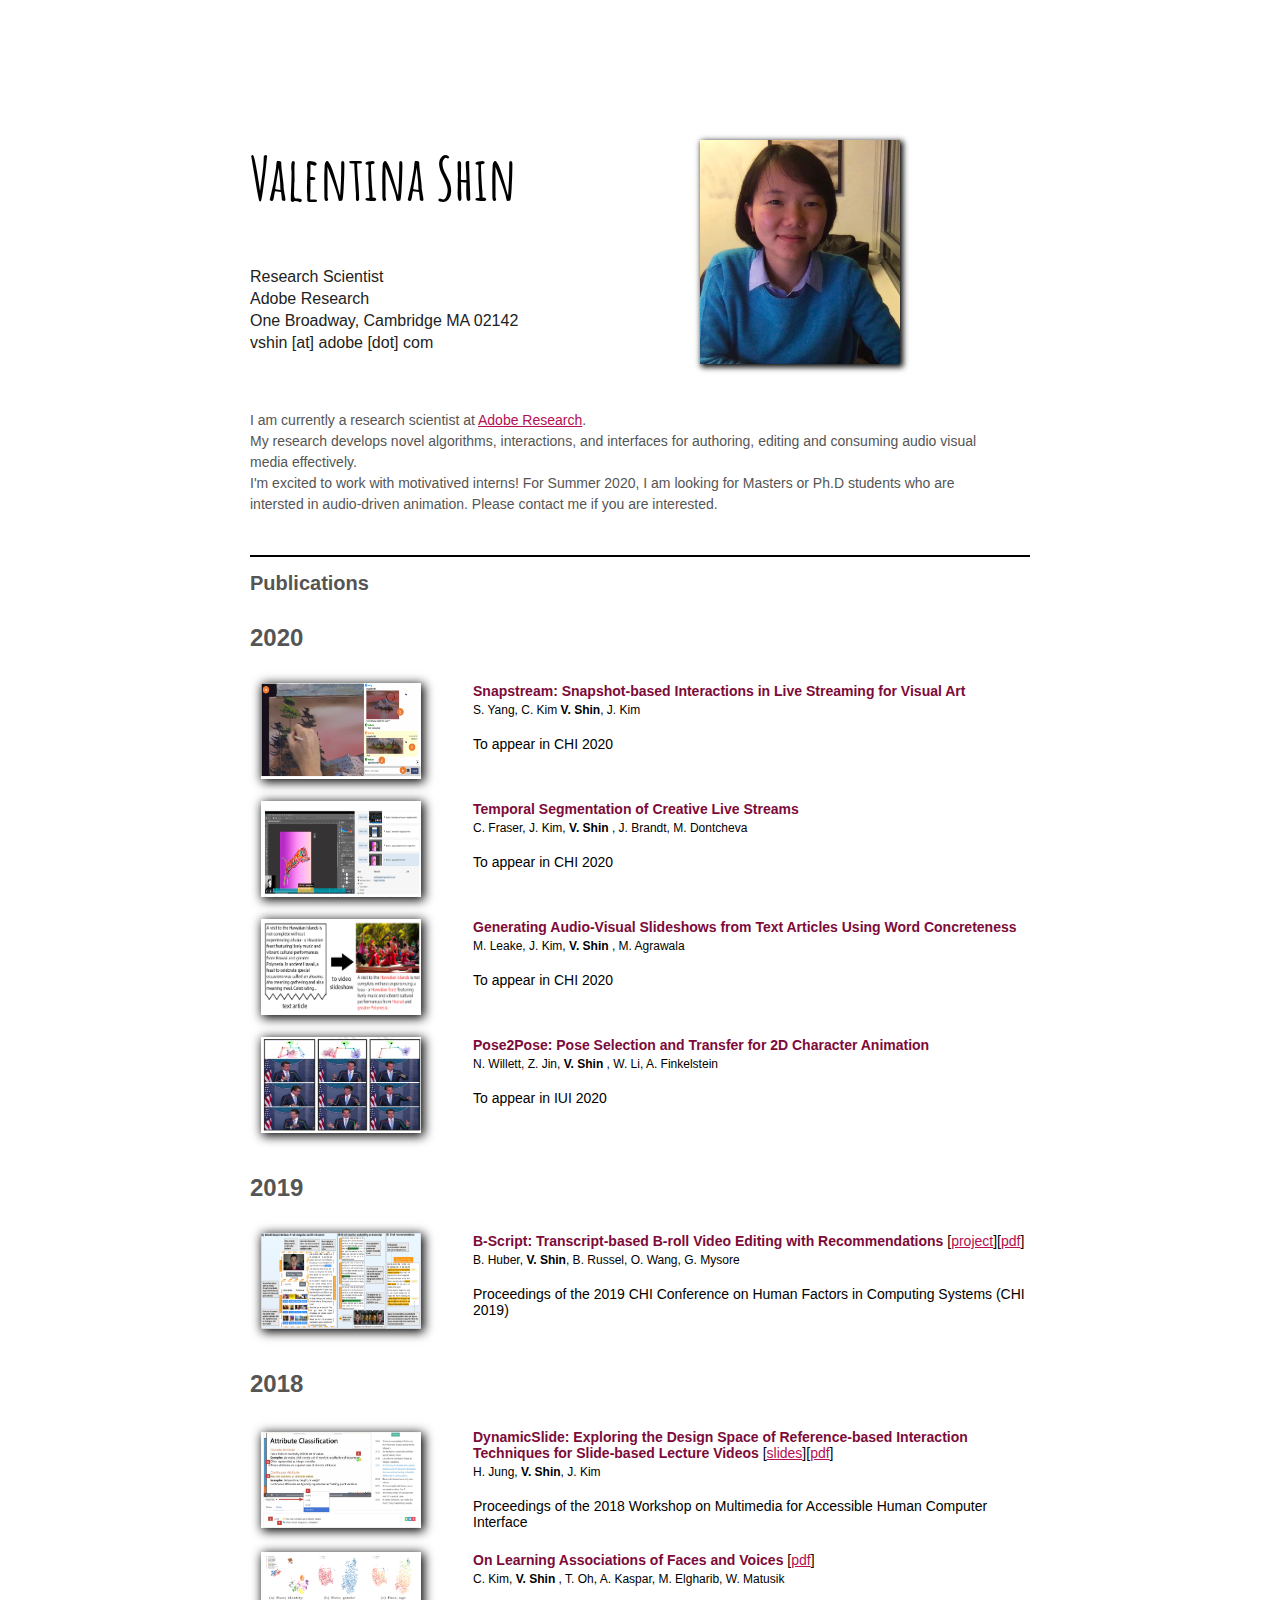
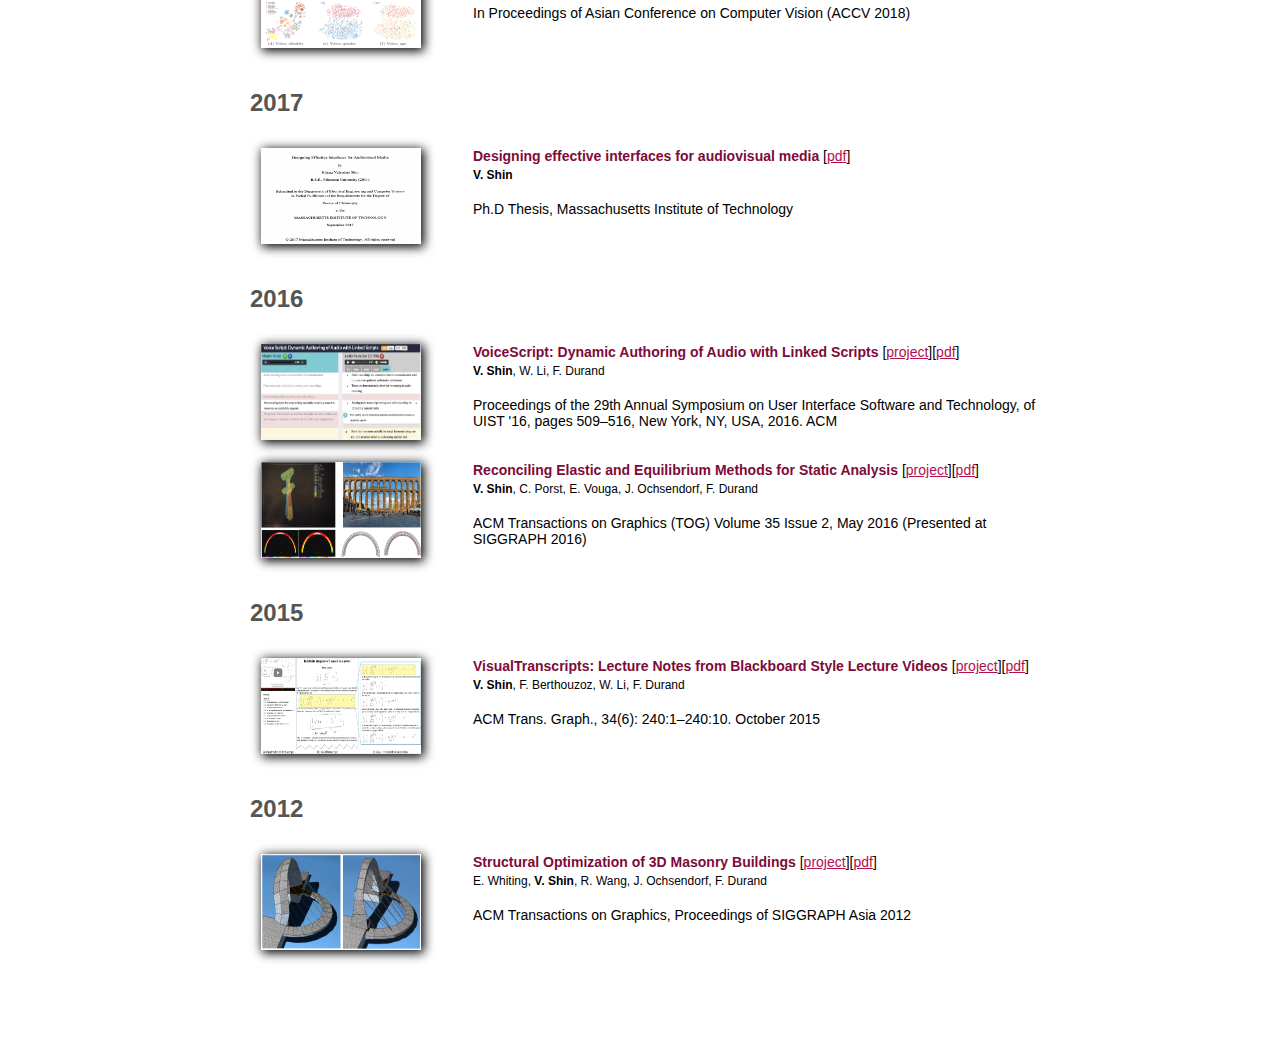
==== index.html @ 343be116 "add older publication: g" ====
<html>
   <head>
      <link type="text/css" rel="stylesheet" href="website/mycss.css">
      <meta charset="utf-8" name="keywords" content="Human Computer Interaction, Computer Graphics, Interface for Audio visual Media">
      <title>Valentina Shin</title>
      <link rel="stylesheet" href="webstyle.css" />
      <!-- Google Web Fonts -->
      <link href="https://fonts.googleapis.com/css?family=Amatic+SC|Patua+One&display=swap" rel="stylesheet">
   </head>
   <body>
      <div id="wrap">
      <div id="header">
         <div id="header_content">
            <div class="name"> Valentina Shin</div>
            <p class="affiliate"> 
               Research Scientist 
               <br>
               Adobe Research
               <br>
               One Broadway, Cambridge MA 02142
               <br>
               vshin [at] adobe [dot] com
            </p>
         </div>
         <!--end of header_content-->
         <div id="header_picture">
            <img src="picture.jpeg">
         </div>
         <!--end of header_picture-->
         <div id="intro">
            <p>
               <br>
               I am currently a research scientist at 
               <a href="https://research.adobe.com/">Adobe Research</a>. 
               <br>
               My research develops novel algorithms, interactions, and interfaces for authoring, editing and consuming audio visual media effectively.  
               <br>
               I'm excited to work with motivatived interns! For Summer 2020, I am looking for Masters or Ph.D students who are intersted in audio-driven animation. Please contact me if you are interested. 
            </p>
         </div>
         <!--end of intro-->
      </div>
      <!--end of header-->
      <div class="line"></div>
      <div id="publications">
      <p class="subsection">Publications</p>
      <h3> 2020</h3>
      
      <table width="800" border="0" cellspacing="10" align="center">
         <td width=200>
            <img class=icon src="images/yang2020.png" width="200" height="120" align=left>
         </td>
         <td align=left valign=top>
            <div class=pub_title>
            Snapstream: Snapshot-based Interactions in Live Streaming for Visual Art
            </div>
            <p class=authors>S. Yang, C. Kim 
               <b>V. Shin</b>, J. Kim
            </p>
            <div class=conf>
               To appear in CHI 2020
            <div>
         </td>
      </table>

      <table width="800" border="0" cellspacing="10" align="center">
         <td width=200>
            <img class=icon src="images/fraser2020.png" width="200" height="120" align=left>
         </td>
         <td align=left valign=top>
            <div class=pub_title>
            Temporal Segmentation of Creative Live Streams
            </div>
            <p class=authors>C. Fraser, J. Kim, <b> V. Shin </b>, J. Brandt, M. Dontcheva
            </p>
            <div class=conf>
               To appear in CHI 2020
            <div>
         </td>
      </table>

      <table width="800" border="0" cellspacing="10" align="center">
         <td width=200>
            <img class=icon src="images/leake2020.png" width="200" height="120" align=left>
         </td>
         <td align=left valign=top>
            <div class=pub_title>
            Generating Audio-Visual Slideshows from Text Articles Using Word Concreteness
            </div>
            <p class=authors>M. Leake, J. Kim, <b> V. Shin </b>, M. Agrawala
            </p>
            <div class=conf>
               To appear in CHI 2020
            <div>
         </td>
      </table>

      <table width="800" border="0" cellspacing="10" align="center">
         <td width=200>
            <img class=icon src="images/willett2020.png" width="200" height="120" align=left>
         </td>
         <td align=left valign=top>
            <div class=pub_title>
            Pose2Pose: Pose Selection and Transfer for 2D Character Animation
            </div>
            <p class=authors>N. Willett, Z. Jin, <b> V. Shin </b>, W. Li, A. Finkelstein
            </p>
            <div class=conf>
               To appear in IUI 2020
            <div>
         </td>
      </table>
      <h3> 2019</h3>
      
      <table width="800" border="0" cellspacing="10" align="center">
         <td width=200>
            <img class=icon src="images/b_script.jpg" width="200" height="120" align=left>
         </td>
         <td align=left valign=top>
            <div class=pub_title>
            B-Script: Transcript-based B-roll Video Editing with Recommendations
            </div>
            <div class=links>[<a href="https://berndhuber.github.io/bscript/">project</a>][<a href="https://dl.acm.org/citation.cfm?id=3300311">pdf</a>]
            </div>
            <p class=authors>B. Huber, 
               <b>V. Shin</b>, B. Russel, O. Wang, G. Mysore 
            </p>
            <div class=conf>
               Proceedings of the 2019 CHI Conference on Human Factors in Computing Systems (CHI 2019)
               <div>
         </td>
      </table>

      <h3> 2018</h3>

      <table width="800" border="0" cellspacing="10" align="center">
         <td width=200>
            <img class=icon src="images/dynamicslide.jpg" width="200" height="120" align=left>
         </td>
         <td align=left valign=top>
            <div class=pub_title>
            DynamicSlide: Exploring the Design Space of Reference-based Interaction Techniques for Slide-based Lecture Videos
            </div>
            <div class=links>[<a href="https://www.dropbox.com/s/vy6ro2lbse2qjrf/mm2018-mahciworkshop-dynamicslide-slides.pdf?dl=0">slides</a>][<a href="https://www.dropbox.com/s/39ut8xz2no974g3/mm2018-mahciworkshop-dynamicslide.pdf?dl=0">pdf</a>]
            </div>
            <p class=authors>H. Jung, 
               <b>V. Shin</b>, J. Kim 
            </p>
            <div class=conf>
               Proceedings of the 2018 Workshop on Multimedia for Accessible Human Computer Interface
            <div>
         </td>
      </table>

      <table width="800" border="0" cellspacing="10" align="center">
         <td width=200>
            <img class=icon src="images/face2voice.png" width="200" height="120" align=left>
         </td>
         <td align=left valign=top>
            <div class=pub_title>
            On Learning Associations of Faces and Voices
            </div>
            <div class=links>[<a href="https://people.csail.mit.edu/changil/assets/face-voice-accv-2018.pdf">pdf</a>]
            </div>
            <p class=authors>C. Kim, <b> V. Shin </b>, T. Oh, A. Kaspar, M. Elgharib, W. Matusik 
            </p>
            <div class=conf>
               In Proceedings of Asian Conference on Computer Vision (ACCV 2018)
            <div>
         </td>
      </table>
      </div>

      <h3> 2017</h3>

      <table width="800" border="0" cellspacing="10" align="center">
         <td width=200>
            <img class=icon src="images/phdthesis.png" width="200" height="120" align=left>
         </td>
         <td align=left valign=top>
            <div class=pub_title>
            Designing effective interfaces for audiovisual media            
            </div>
            <div class=links>[<a href="https://people.csail.mit.edu/changil/assets/face-voice-accv-2018.pdf">pdf</a>]
            </div>
            <p class=authors><b>V. Shin</b>
            </p>
            <div class=conf>
               Ph.D Thesis, Massachusetts Institute of Technology
            <div>
         </td>
      </table>

      <h3> 2016</h3>

      <table width="800" border="0" cellspacing="10" align="center">
         <td width=200>
            <img class=icon src="images/voice_script.png" width="200" height="120" align=left>
         </td>
         <td align=left valign=top>
            <div class=pub_title>
                  VoiceScript: Dynamic Authoring of Audio with Linked Scripts
            </div>
            <div class=links>[<a href="http://people.csail.mit.edu/hishin/projects/voice_script/abstract.html">project</a>][<a href="http://people.csail.mit.edu/hishin/projects/voice_script/paper.pdf">pdf</a>]
            </div>
            <p class=authors><b>V. Shin</b>, W. Li, F. Durand
            </p>
            <div class=conf>
               Proceedings of the 29th Annual Symposium on User Interface Software and Technology, of UIST '16, pages 509–516, New York, NY, USA, 2016. ACM
            <div>
         </td>
      </table>

      <table width="800" border="0" cellspacing="10" align="center">
         <td width=200>
            <img class=icon src="images/fem_equi.png" width="200" height="120" align=left>
         </td>
         <td align=left valign=top>
            <div class=pub_title>
                  Reconciling Elastic and Equilibrium Methods for Static Analysis
            </div>
            <div class=links>[<a href="http://people.csail.mit.edu/hishin/projects/fem_vs_equilibrium/abstract.html">project</a>][<a href="http://people.csail.mit.edu/hishin/projects/fem_vs_equilibrium/paper.pdf">pdf</a>]
            </div>
            <p class=authors><b>V. Shin</b>, C. Porst, E. Vouga, J. Ochsendorf, F. Durand
            </p>
            <div class=conf>
               ACM Transactions on Graphics (TOG) Volume 35 Issue 2, May 2016 (Presented at SIGGRAPH 2016)
         </td>
      </table>

      <h3> 2015</h3>

      <table width="800" border="0" cellspacing="10" align="center">
         <td width=200>
            <img class=icon src="images/vis_transcript.png" width="200" height="120" align=left>
         </td>
         <td align=left valign=top>
            <div class=pub_title>
                  VisualTranscripts: Lecture Notes from Blackboard Style Lecture Videos
            </div>
            <div class=links>[<a href="http://people.csail.mit.edu/hishin/projects/visual_transcripts/abstract.html">project</a>][<a href="http://people.csail.mit.edu/hishin/projects/visual_transcripts/paper.pdf">pdf</a>]
            </div>
            <p class=authors><b>V. Shin</b>, F. Berthouzoz, W. Li, F. Durand
            </p>
            <div class=conf>
               ACM Trans. Graph., 34(6): 240:1–240:10. October 2015
            <div>
         </td>
      </table>

      <h3> 2012</h3>

      <table width="800" border="0" cellspacing="10" align="center">
         <td width=200>
            <img class=icon src="images/struct_opt.png" width="200" height="120" align=left>
         </td>
         <td align=left valign=top>
            <div class=pub_title>
               Structural Optimization of 3D Masonry Buildings
            </div>
            <div class=links>[<a href="https://www.cs.dartmouth.edu/~emily/projects/siggasia12.html">project</a>][<a href="https://www.cs.dartmouth.edu/~emily/resources/pubs/WhitingShinWangOchsendorfDurand-12.pdf">pdf</a>]
            </div>
            <p class=authors>E. Whiting, <b>V. Shin</b>, R. Wang, J. Ochsendorf, F. Durand
            </p>
            <div class=conf>
               ACM Transactions on Graphics, Proceedings of SIGGRAPH Asia 2012
            <div>
         </td>
      </table>

      </div>
      <!-- end of publications-->
      </div>
      <!--end of wrap-->
   </body>
</html>
---- webstyle.css ----
body{
    font-family: 'Patua One', arial, sans-serif;
     font-size: smaller;
     background-color: #FFFFFF;


}
 .bar {
    background-color: Silver;
}
 .headline {
    font-family:'Patua One', Arial, Helvetica, sans-serif;
     font-size:larger;
     font-weight:bold 
}
 .smalltitle {
    font-family:Arial, Helvetica, sans-serif;
    font-size:medium;
     font-weight: bold
}
 .normalss {
    font-family:'Patua One', Arial, Helvetica, sans-serif;
     margin-top: 0;
     margin-bottom: 3px;
     font-size:smaller;
     line-height:1.0
}
 .normals {
    font-family:'Patua One', Arial, Helvetica, sans-serif;
     margin-top: 0;
     margin-bottom: 0;
     font-size:small;
}
 .publication {
     font-family:'Patua One', Arial, Helvetica, sans-serif;
     font-size:x-small;
     margin-top: 0;
     margin-bottom: 0
}
 .author {
     font-family:'Patua One', Arial, Helvetica, sans-serif;
     font-size:x-small;
     margin-top: 0;
     margin-bottom: 0;
}
 .award {
     font-family:'Patua One', Arial, Helvetica, sans-serif;
     font-size:x-small;
     color: #FF0000;
     margin-top: 0;
     margin-bottom: 0;
}
 .lablink {
    font-family:'Patua One', Arial, Helvetica, sans-serif;
     margin-top: 0;
     margin-bottom: 0
}
 #wrap{
     width: 780px;
     margin: 70px auto;
     font-family: 'Tenor Sans', 'Lucida Sans Unicode', 'Lucida Grande', Tahoma, sans-serif;
     color: #555;
     border: 0px #ddd solid;
     padding: 70px 70px 20px 70px;
     /*background-color: #fff;*/
     -moz-border-radius:15px;
     -webkit-border-radius:15px;
    /*-webkit-box-shadow: 0px 0 50px #aaa;
     -moz-box-shadow: 0px 0 30px #aaa;
     box-shadow: 0px 0 50px #aaa;
     background: #fff;
     background: -moz-linear-gradient(top, #EEEEEE 0%, #FFFFFF 2%);
     background: -webkit-gradient(linear, left top, left bottom, color-stop(0%,#EEEEEE), color-stop(2%,#FFFFFF));
     */
}
 body {
     font-family: times, serif;
     background-color: #fff;
}
 h1 {
     font-size: 40px;
     margin: 0 0 30px 0;
     letter-spacing: -1px;
}
 h2 {
     font-size: 34px;
     margin: 0 0 20px 0;
}
 h3 {
     font-size: 24px;
     margin: 30px 0 20px 0;
}
 h4 {
     font-size: 20px;
     margin: 30px 0 15px 0;
}
 h5 {
     font-size: 18px;
     margin: 30px 0 5px 0;
}
 p {
     font-size: 18px;
     line-height: 22px;
     margin: 0 0 15px 0;
}
 a {
     text-decoration: underline;
     color: #B50E51;
}
 a:hover {
     color: #e86e14;
}
 .line {
     clear: both;
     border-bottom: 2px #000000 solid;
     margin:0 0 15px 0;
}
/*---header--*/
 #header {
     float: left;
     width: 750px;
     margin: 0 0 25 0;
}
 #header #header_content {
     float: left;
     width: 450px;
}
 #header #intro {
     float: left;
     width: 730px;
     font-size: 14;
     line-height:150%
}
 #header #intro p {
     float: left;
     width: 730px;
     font-size: 14;
     line-height:150%
}
 .name {
     font-size: 60px;
     font-weight:bold;
     font-family: 'Amatic SC', cursive;
     float:top;
     color: #000000;
     padding-bottom:50px;
}
 .subtitle{
     font-size:20px;
     font-family: 'Lucida Sans Unicode', 'Lucida Grande', Tahoma, sans-serif;
     color: #222222;
     padding-bottom:20px;
}
 .affiliate{
     font-size:16px;
     font-family: 'Tenor Sans', 'Lucida Sans Unicode', 'Lucida Grande', Tahoma, sans-serif;
     color: #222222;
     padding-bottom:20px;
}
 .email{
     font-size:20px;
     font-family: 'Quantico', 'Lucida Sans Unicode', 'Lucida Grande', Tahoma, sans-serif;
     color: #222222;
     padding-bottom:20px;
}
 #header #header_picture {
     float: left;
     background-color: #eee;
     -webkit-box-shadow: 0px 0 20px #aaa;
     -moz-box-shadow: 0px 0 10px #aaa;
     box-shadow: 2px 2px 6px 1px ThreeDShadow;
}
 #header #header_picture img {
     width: 200px;
}
 .subsection{
     font-size:20px;
     font-weight:bold;
}
 .pub{
     font-size:20px;
}
 .icon {
     width:160px;
     height:96px;
     background-color: #eee;
     -webkit-box-shadow: 0px 0 20px #aaa;
     -moz-box-shadow: 0px 0 10px #aaa;
     box-shadow: 2px 2px 10px 1px ThreeDShadow;
}
 .conf{
     font-size:14px;
}
 .pub img {
     width:200px;
     float:top;
     float:left;
}
 .pub_title {
     font-size:14px;
     font-weight:bold;
     display:inline;
     color: #7D0B39;
}
 .course_name{
     font-size:14px;
}
 .links{
     font-size:14px;
     display:inline;
}
 .authors{
     font-size:12px;
}
 .new{
     font-size:14px;
}
 .title{
     font-size:20px;
}
 .authors{
}
 .author{
     display:inline;
}
 .links{
}
/*---contents---*/
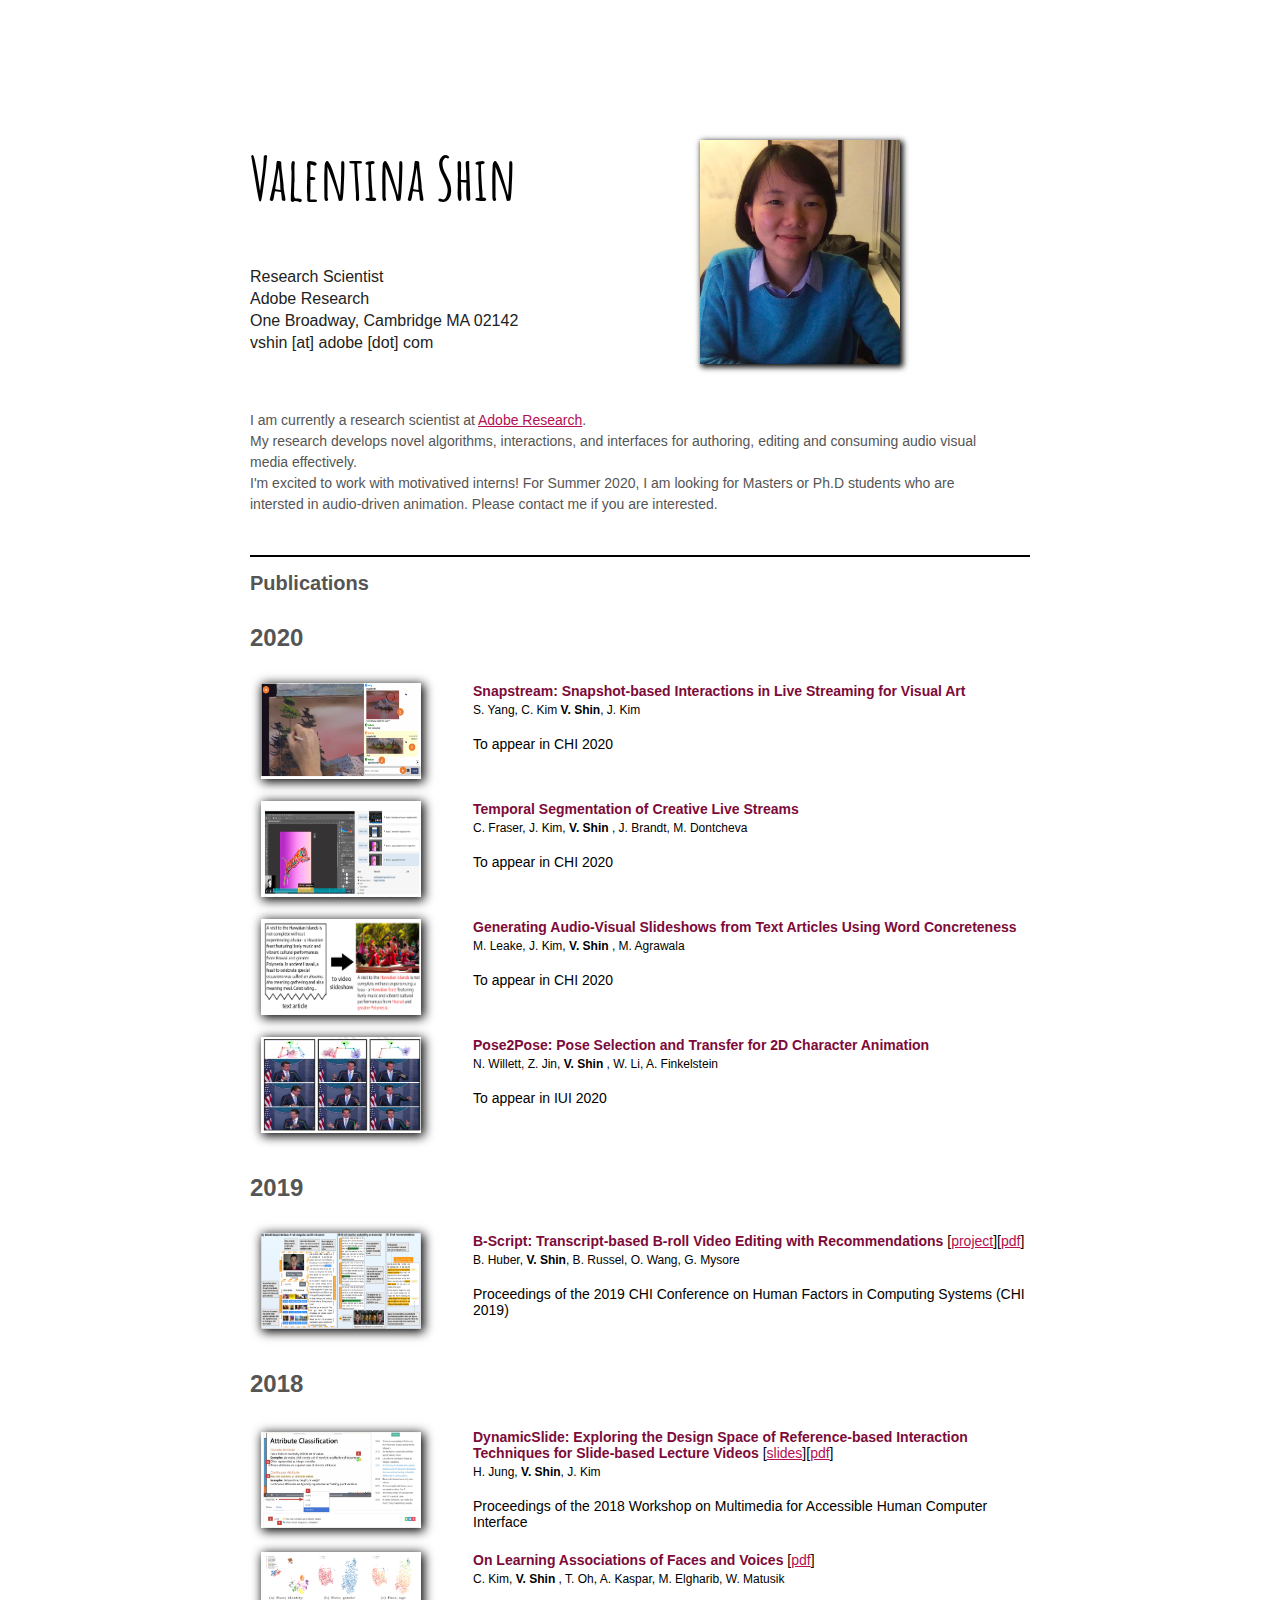
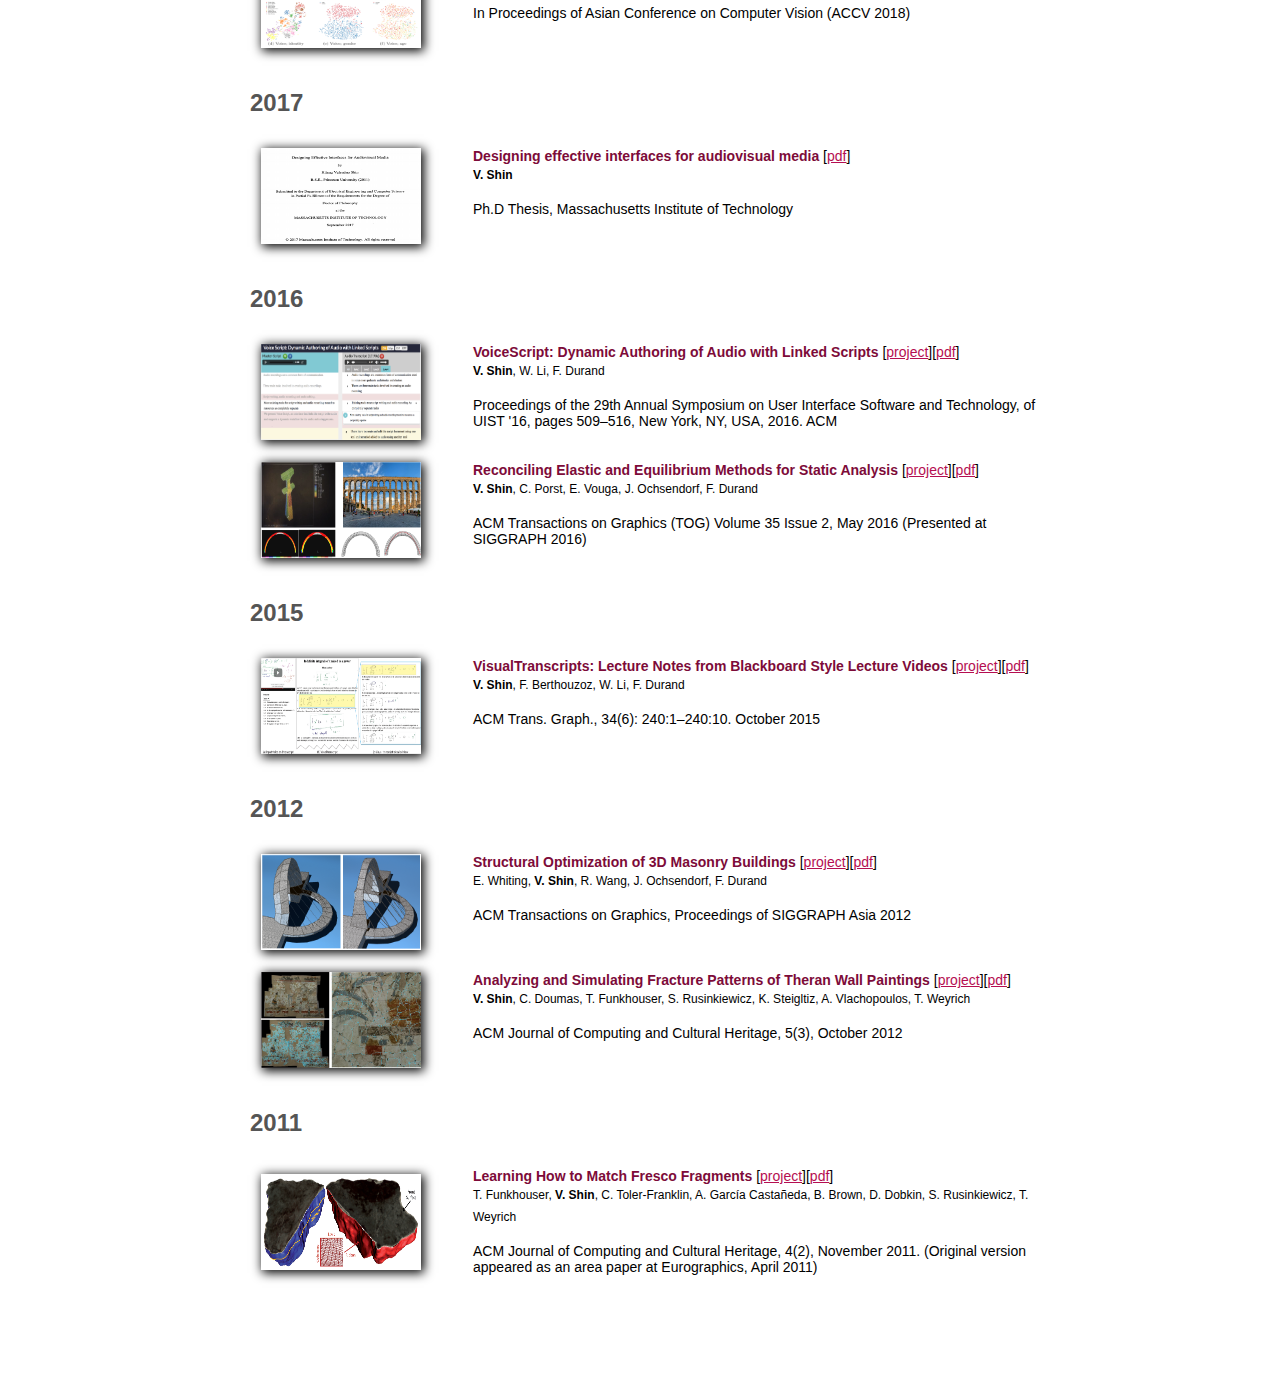
==== commit e951778b: "add older publication: g" ====
--- a/index.html
+++ b/index.html
@@ -267,8 +267,47 @@
             <div>
          </td>
       </table>
+      <table width="800" border="0" cellspacing="10" align="center">
+         <td width=200>
+            <img class=icon src="images/anal_frac.png" width="200" height="120" align=left>
+         </td>
+         <td align=left valign=top>
+            <div class=pub_title>
+                  Analyzing and Simulating Fracture Patterns of Theran Wall Paintings
+            </div>
+            <div class=links>[<a href="http://people.csail.mit.edu/hishin/projects/fresco_fracture/abstract.html">project</a>][<a href="http://people.csail.mit.edu/hishin/projects/fresco_fracture/paper.pdf">pdf</a>]
+            </div>
+            <p class=authors><b>V. Shin</b>, C. Doumas, T. Funkhouser, S. Rusinkiewicz, K. Steigltiz, A. Vlachopoulos, T. Weyrich
+            </p>
+            <div class=conf>
+               ACM Journal of Computing and Cultural Heritage, 5(3), October 2012           
+            <div>
+         </td>
+      </table>
+
+      <h3> 2011</h3>
+
+      <table width="800" border="0" cellspacing="10" align="center">
+         <td width=200>
+            <img class=icon src="images/learn_match.png" width="200" height="120" align=left>
+         </td>
+         <td align=left valign=top>
+            <div class=pub_title>
+               Learning How to Match Fresco Fragments
+            </div>
+            <div class=links>[<a href="https://gfx.cs.princeton.edu/gfx/pubs/Funkhouser_2011_LHT/index.php">project</a>][<a href="https://gfx.cs.princeton.edu/gfx/pubs/Funkhouser_2011_LHT/eg11.pdf">pdf</a>]
+            </div>
+            <p class=authors>T. Funkhouser, <b>V. Shin</b>, C. Toler-Franklin, A. García Castañeda, B. Brown, D. Dobkin, S. Rusinkiewicz, T. Weyrich
+            </p>
+            <div class=conf>
+               ACM Journal of Computing and Cultural Heritage, 4(2), November 2011.
+(Original version appeared as an area paper at Eurographics, April 2011)
+            <div>
+         </td>
+      </table>
 
       </div>
+
       <!-- end of publications-->
       </div>
       <!--end of wrap-->
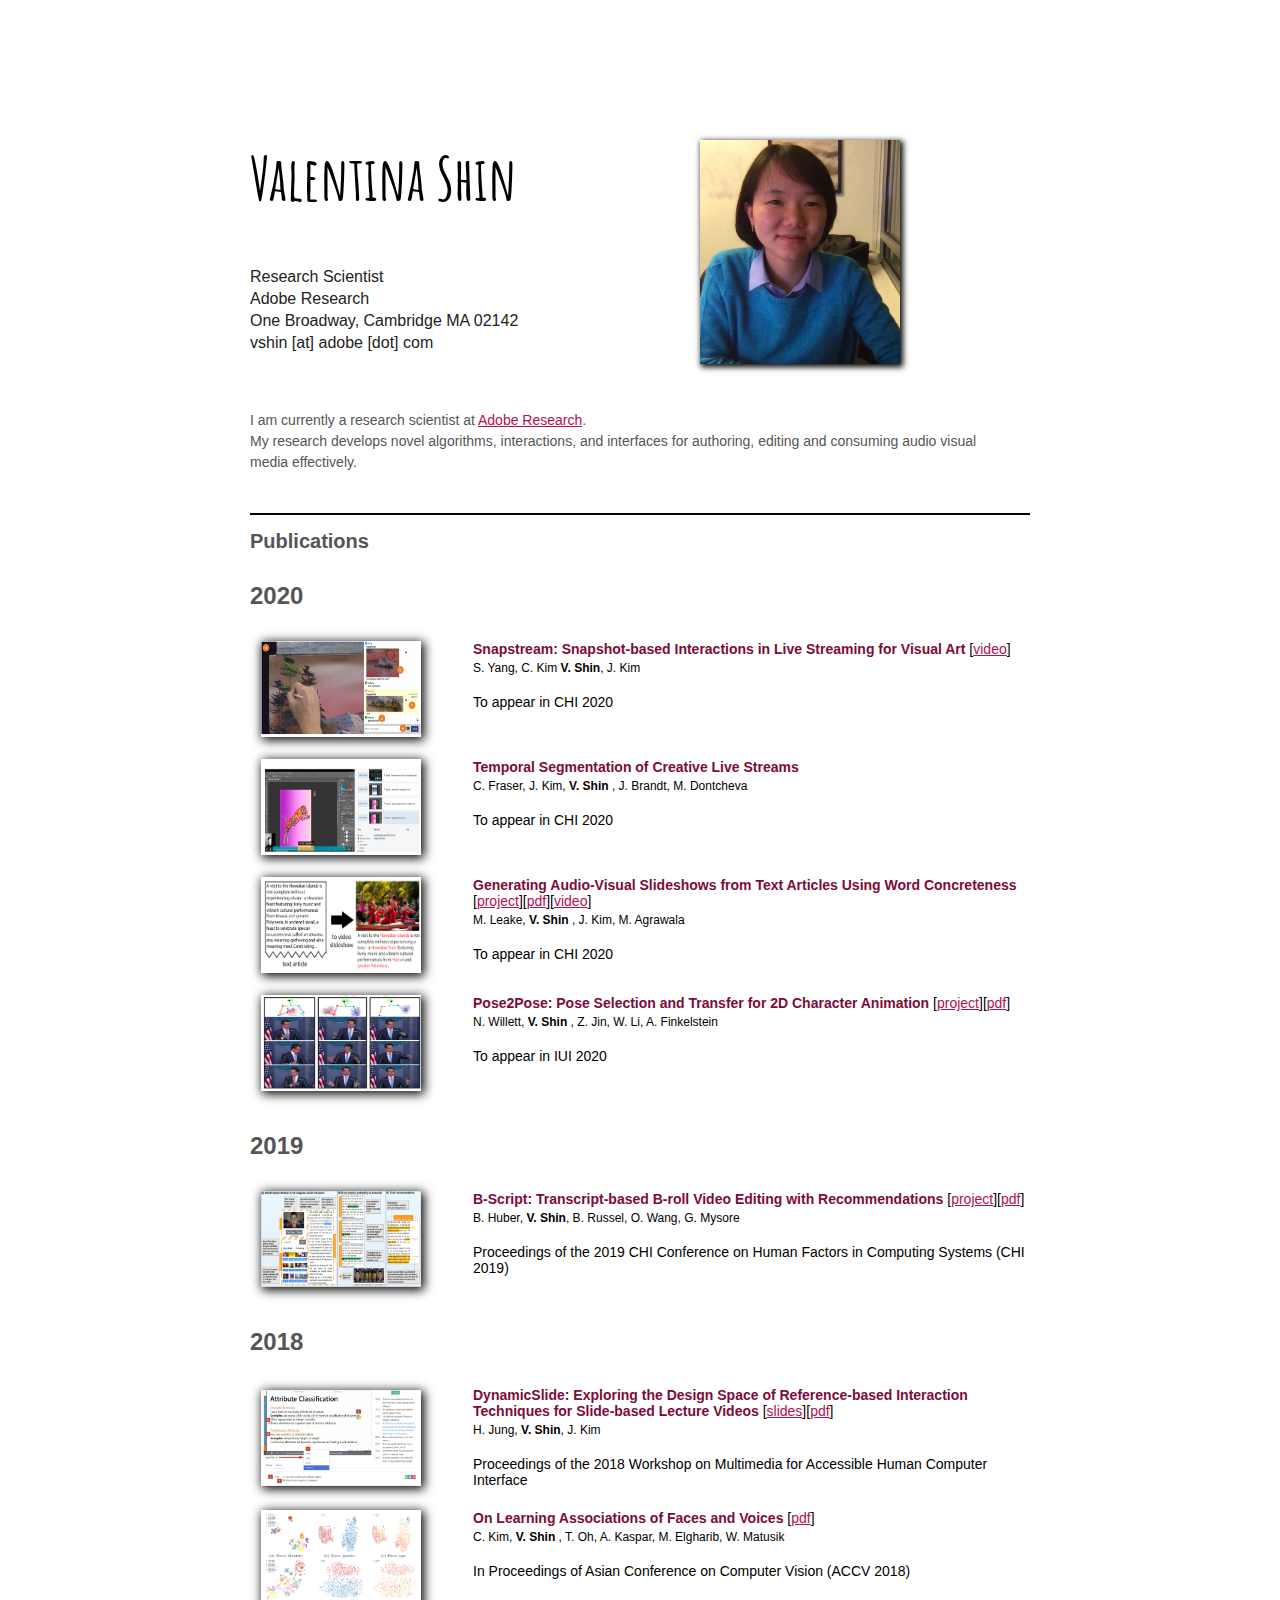
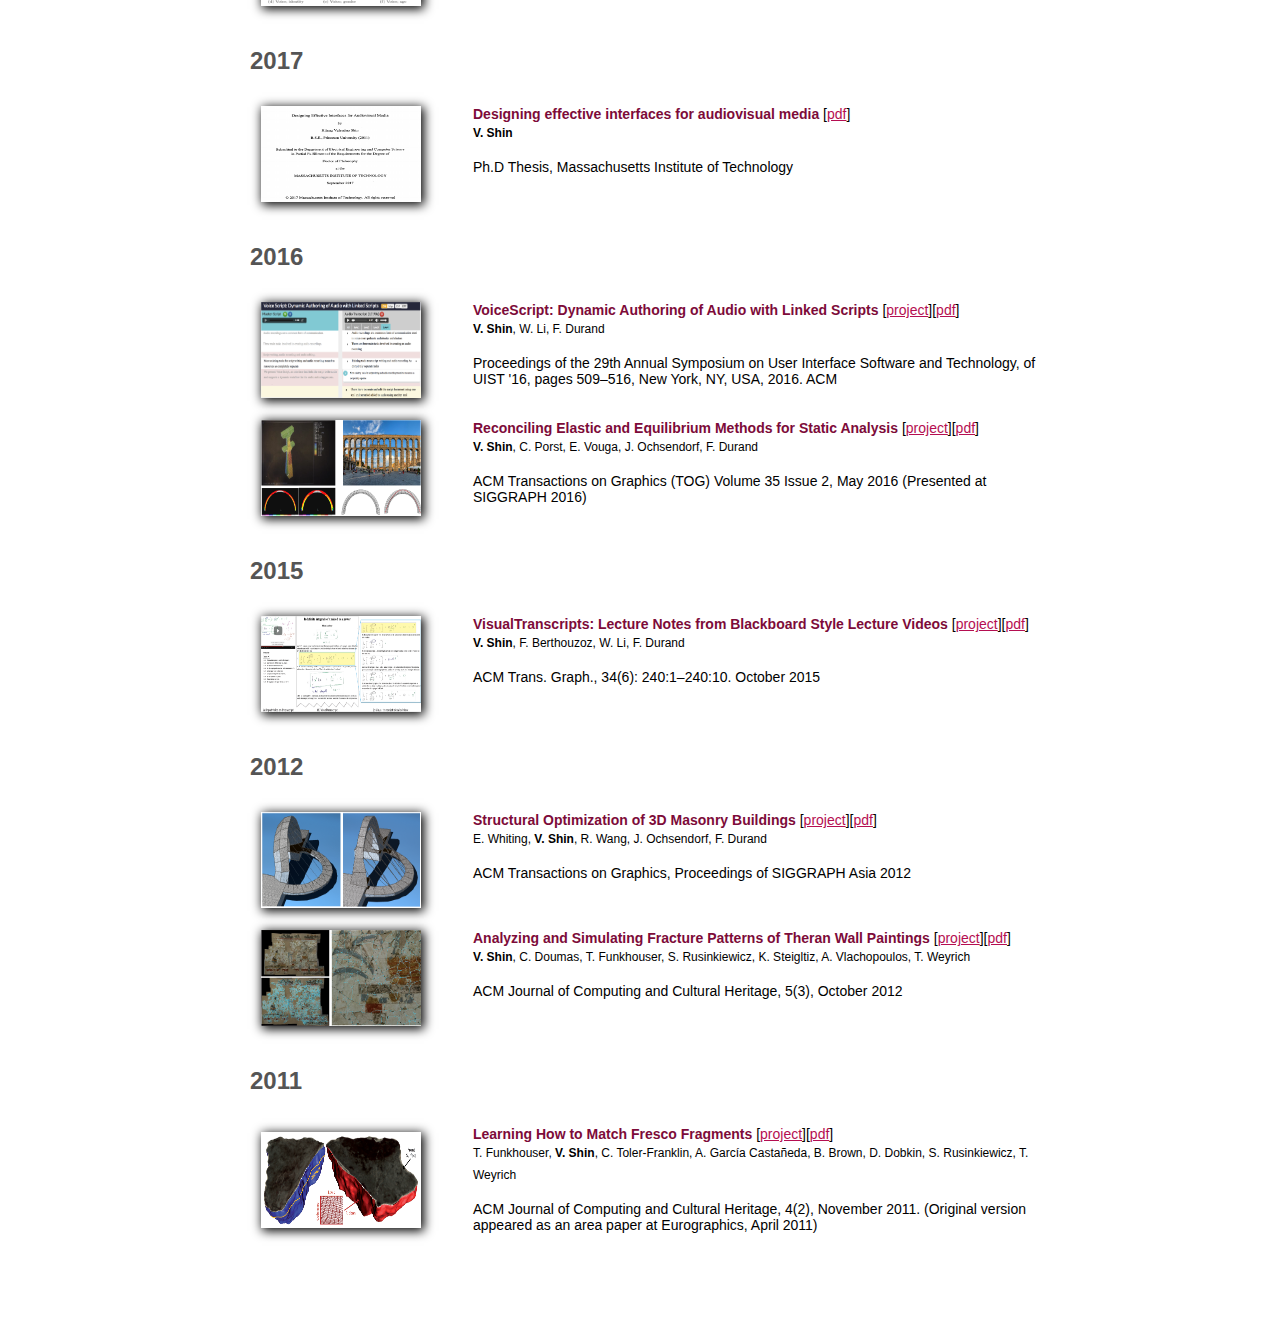
==== commit b30fcb3c: "update project pages" ====
--- a/index.html
+++ b/index.html
@@ -35,7 +35,7 @@
                <br>
                My research develops novel algorithms, interactions, and interfaces for authoring, editing and consuming audio visual media effectively.  
                <br>
-               I'm excited to work with motivatived interns! For Summer 2020, I am looking for Masters or Ph.D students who are intersted in audio-driven animation. Please contact me if you are interested. 
+               <!-- I'm excited to work with motivatived interns! For Summer 2020, I am looking for Masters or Ph.D students who are intersted in audio-driven animation. Please contact me if you are interested.  -->
             </p>
          </div>
          <!--end of intro-->
@@ -54,6 +54,8 @@
             <div class=pub_title>
             Snapstream: Snapshot-based Interactions in Live Streaming for Visual Art
             </div>
+            <div class="links">[<a href="https://www.youtube.com/watch?v=x62vzVBD4N4">video</a>]
+            </div>
             <p class=authors>S. Yang, C. Kim 
                <b>V. Shin</b>, J. Kim
             </p>
@@ -87,7 +89,9 @@
             <div class=pub_title>
             Generating Audio-Visual Slideshows from Text Articles Using Word Concreteness
             </div>
-            <p class=authors>M. Leake, J. Kim, <b> V. Shin </b>, M. Agrawala
+            <div class=links>[<a href="http://web.stanford.edu/~mleake/projects/concreteness/">project</a>][<a href="http://web.stanford.edu/~mleake/projects/concreteness/files/texttoslideshow-large.pdf">pdf</a>][<a href="https://youtu.be/5JuCMUuHMtY">video</a>]
+            </div>
+            <p class=authors>M. Leake, <b> V. Shin </b>, J. Kim, M. Agrawala
             </p>
             <div class=conf>
                To appear in CHI 2020
@@ -103,7 +107,8 @@
             <div class=pub_title>
             Pose2Pose: Pose Selection and Transfer for 2D Character Animation
             </div>
-            <p class=authors>N. Willett, Z. Jin, <b> V. Shin </b>, W. Li, A. Finkelstein
+            <div class="links">[<a href="http://www.norawillett.com/pose2pose/index.html">project</a>][<a href="http://www.norawillett.com/pose2pose/data/paper.pdf">pdf</a>]
+            <p class=authors>N. Willett, <b> V. Shin </b>, Z. Jin, W. Li, A. Finkelstein
             </p>
             <div class=conf>
                To appear in IUI 2020
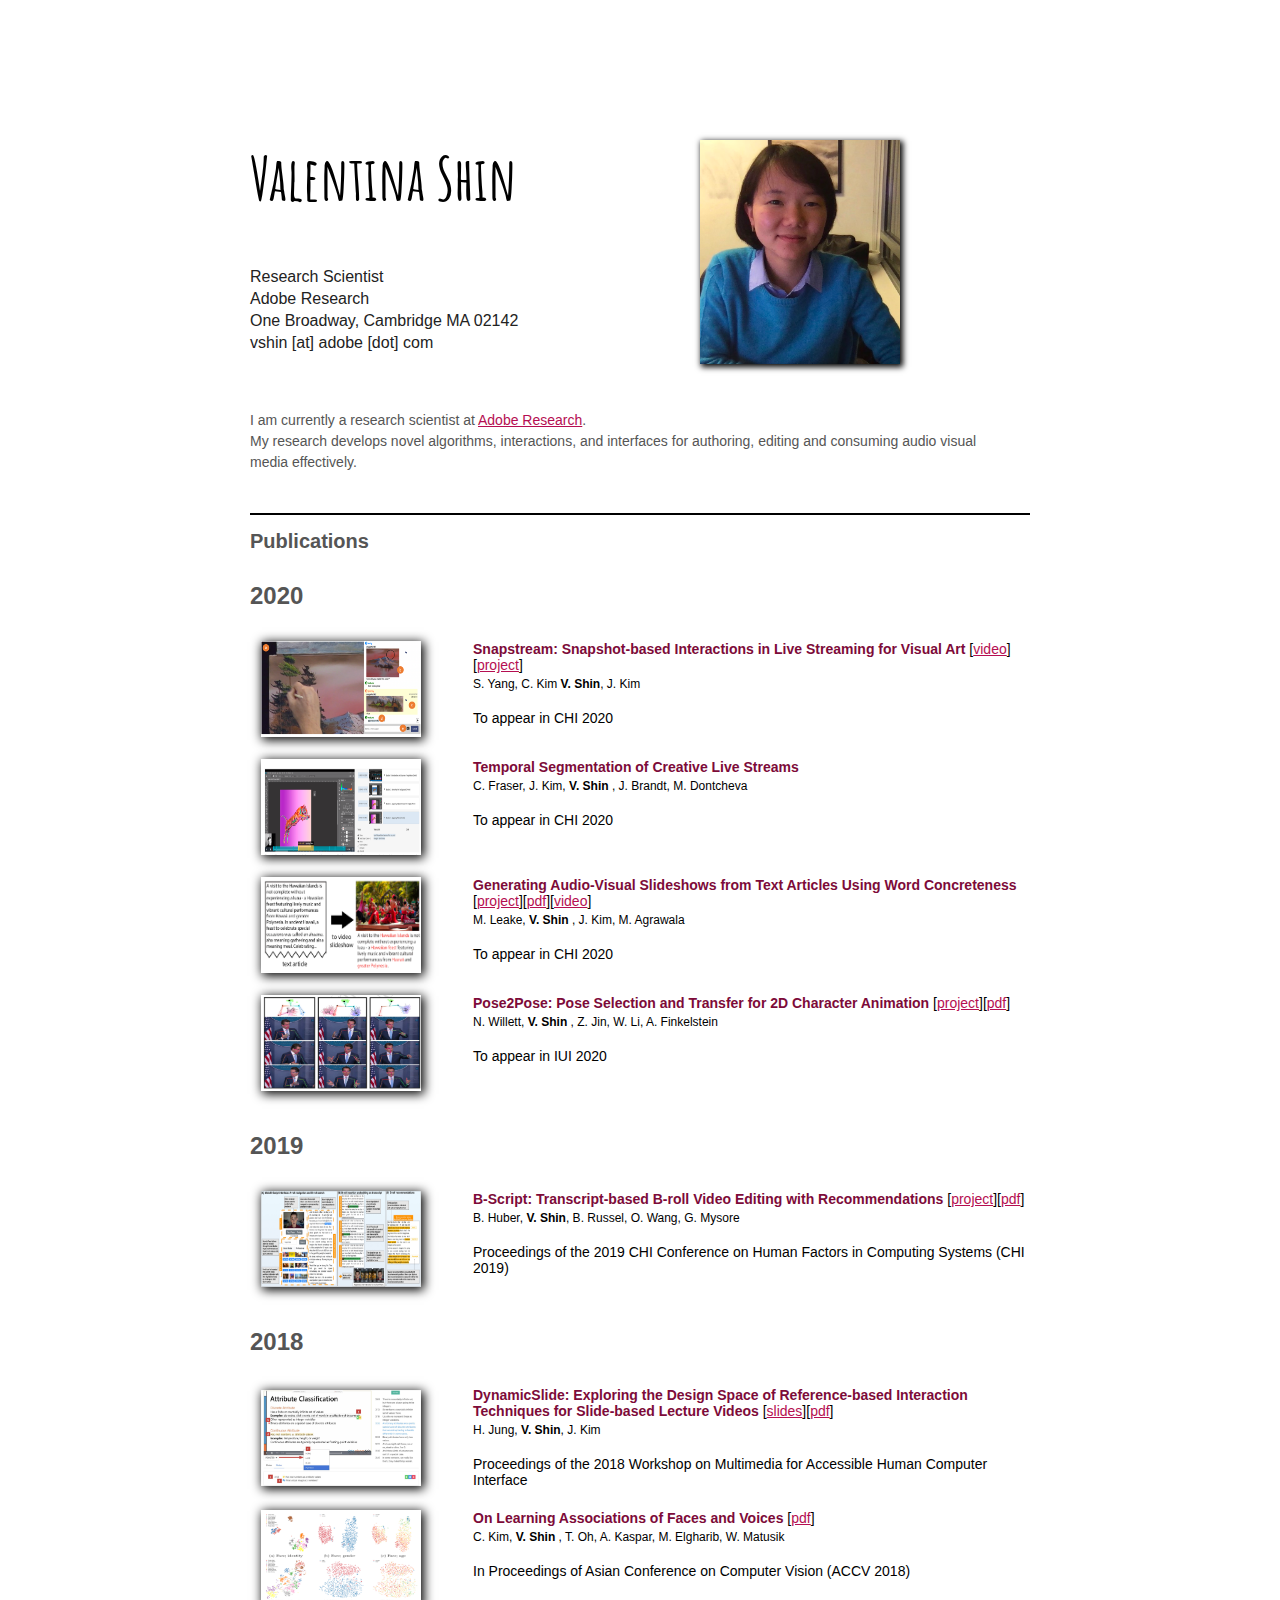
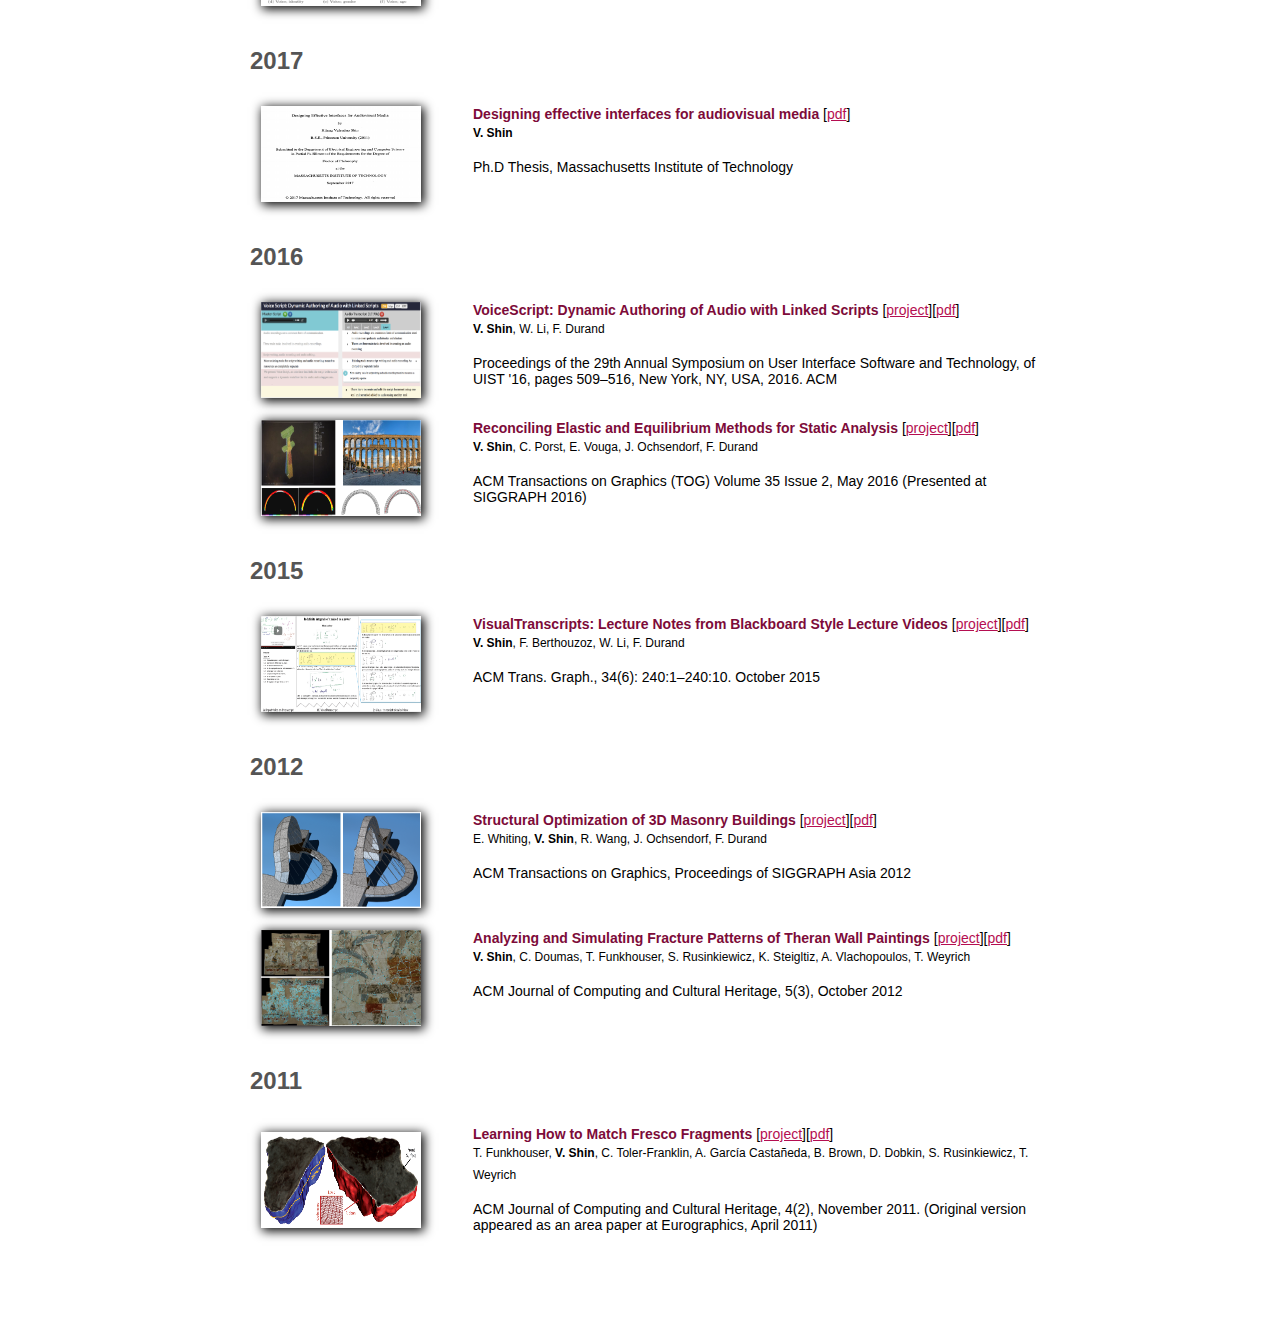
==== commit f13ca356: "add snapstream project page" ====
--- a/index.html
+++ b/index.html
@@ -55,6 +55,7 @@
             Snapstream: Snapshot-based Interactions in Live Streaming for Visual Art
             </div>
             <div class="links">[<a href="https://www.youtube.com/watch?v=x62vzVBD4N4">video</a>]
+               [<a href="https://saelyne.github.io/snapstream/">project</a>]
             </div>
             <p class=authors>S. Yang, C. Kim 
                <b>V. Shin</b>, J. Kim
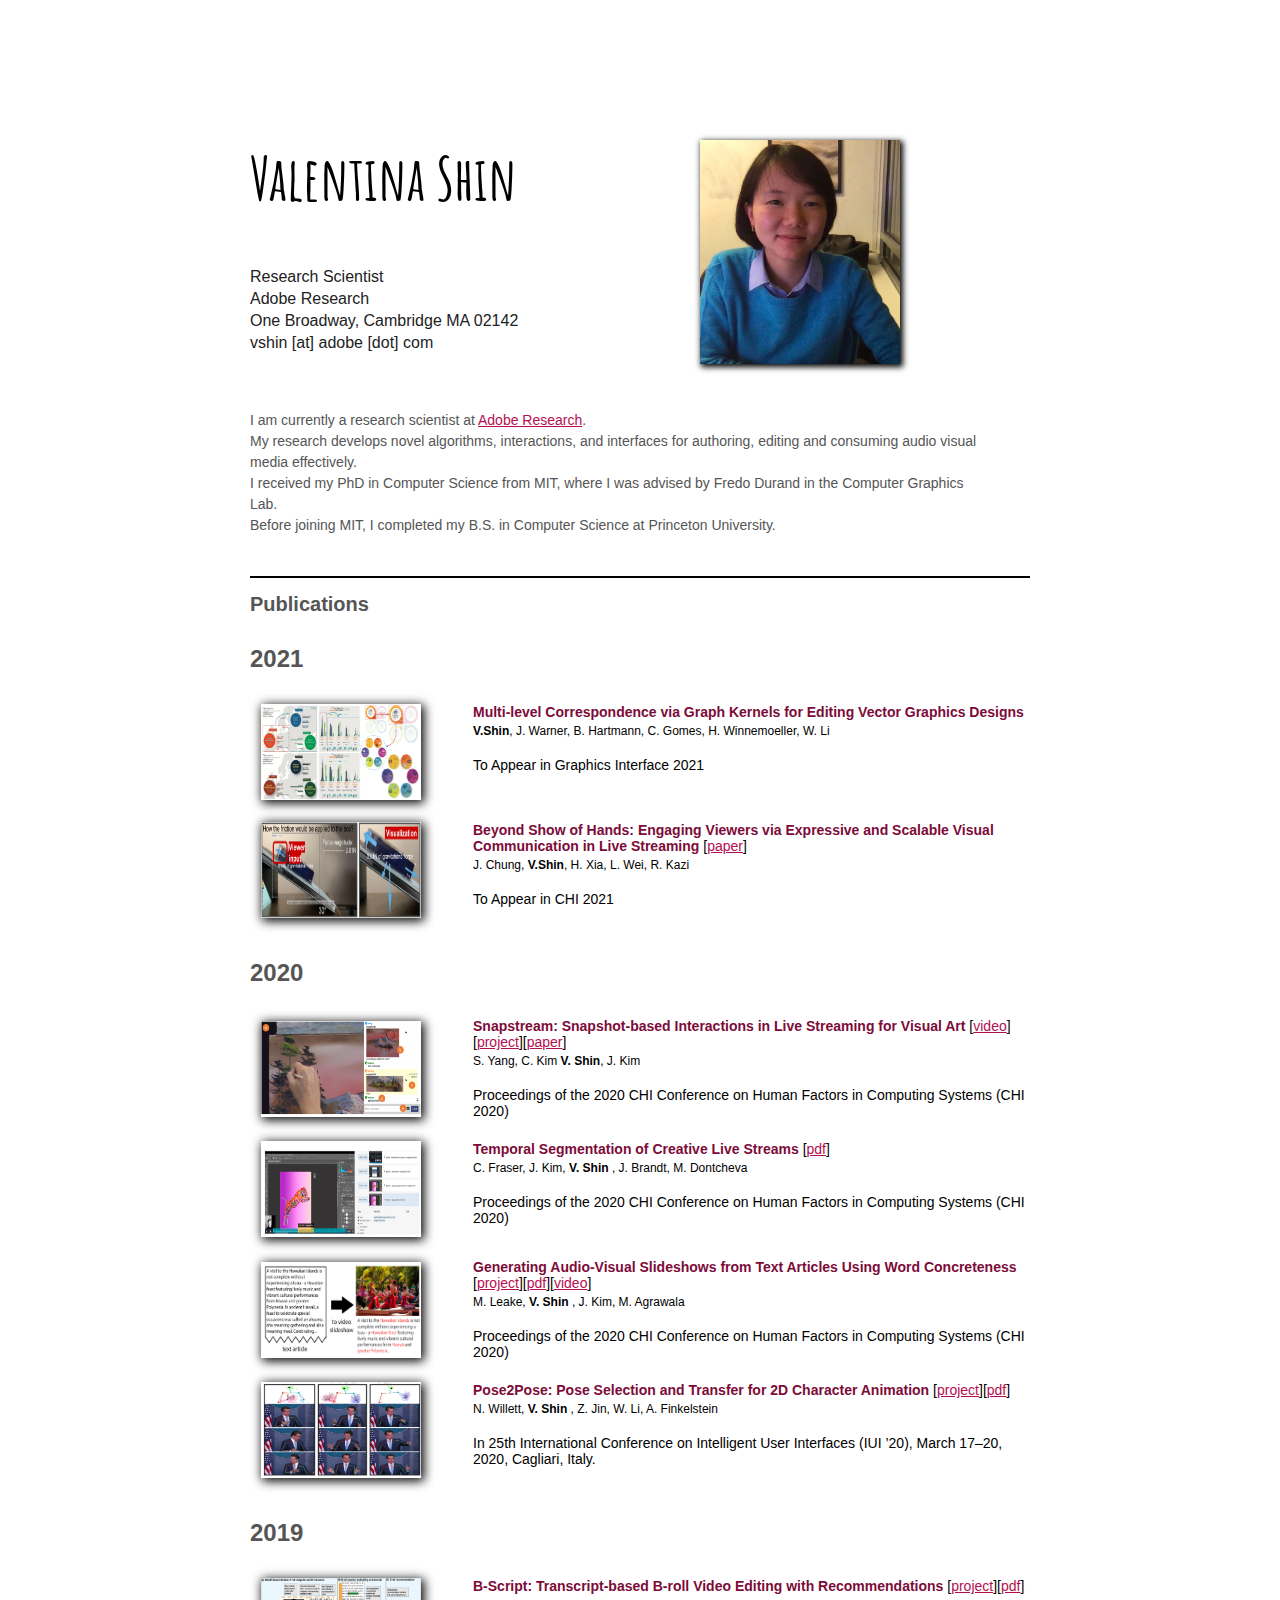
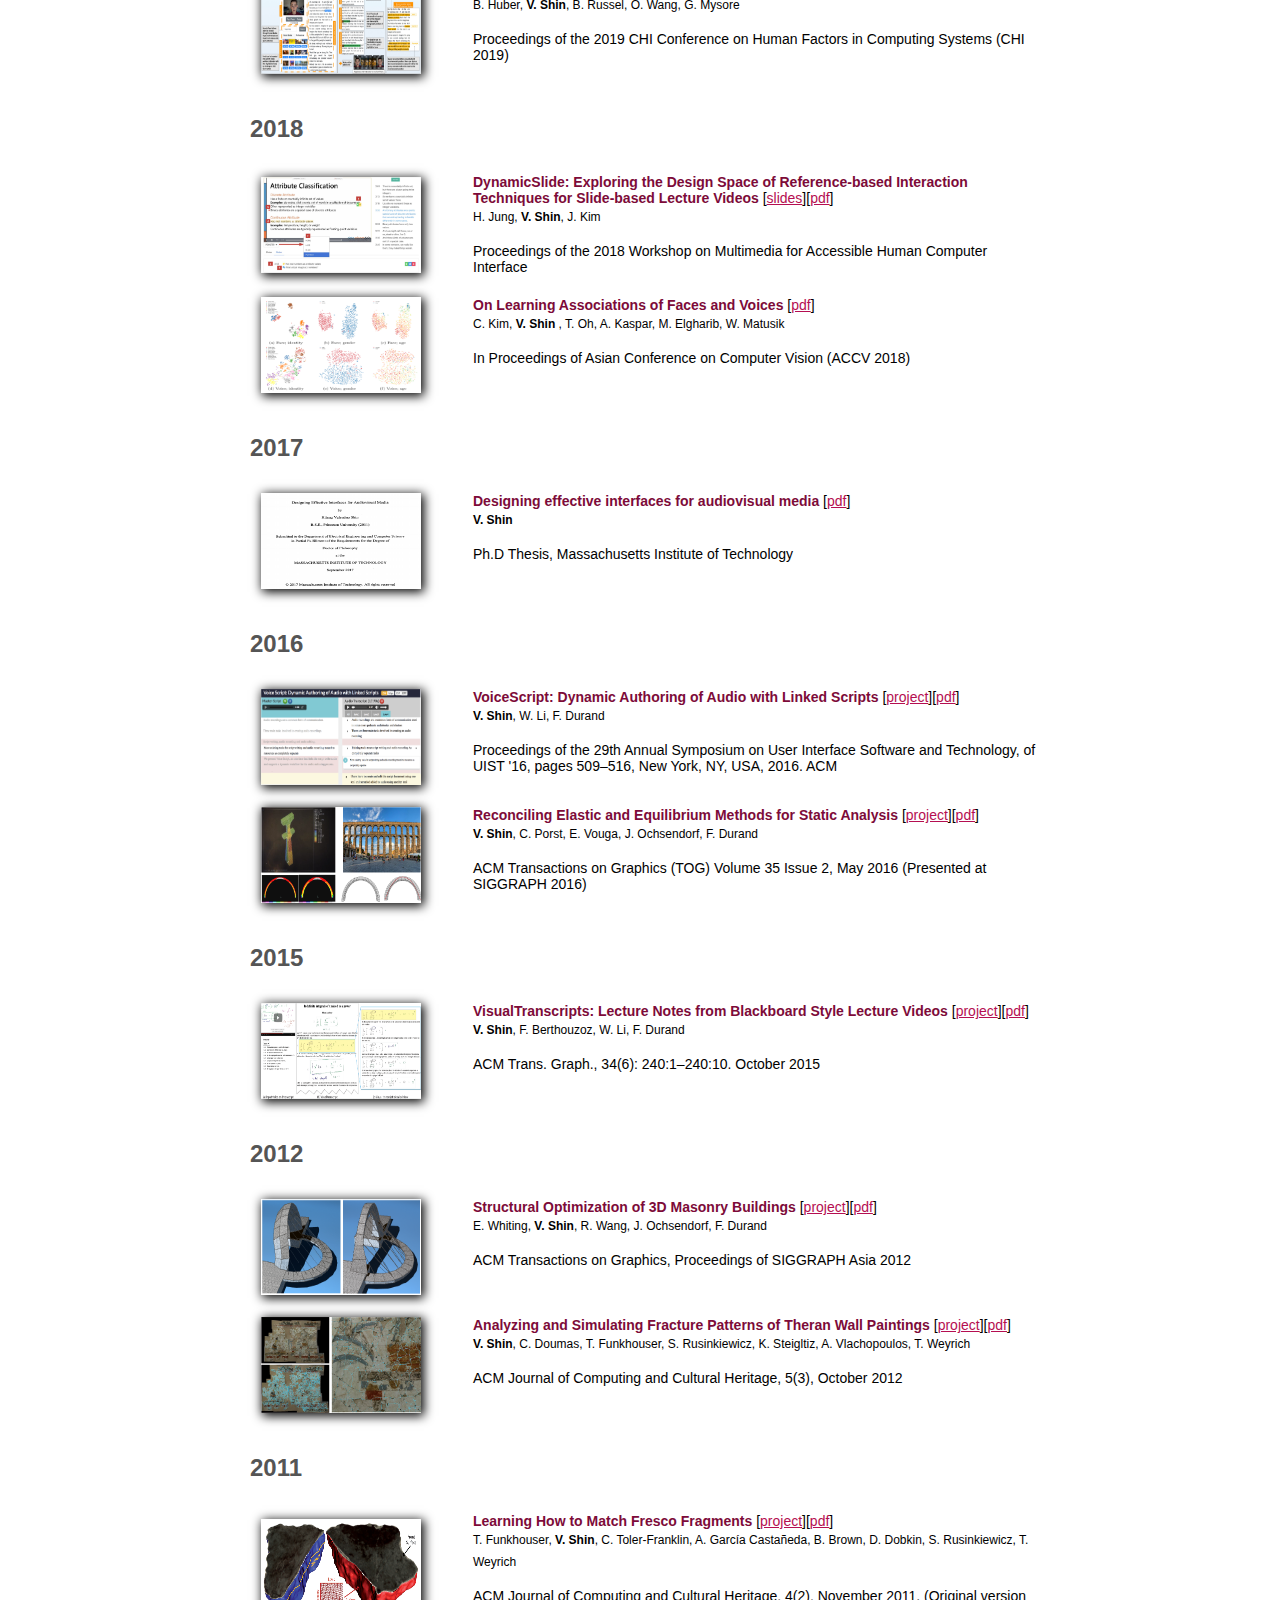
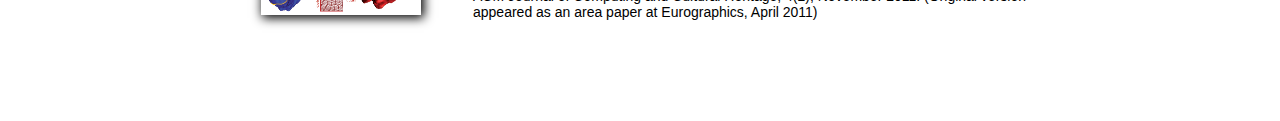
==== commit 1237b0c3: "add 2021 publications" ====
--- a/index.html
+++ b/index.html
@@ -33,8 +33,11 @@
                I am currently a research scientist at 
                <a href="https://research.adobe.com/">Adobe Research</a>. 
                <br>
-               My research develops novel algorithms, interactions, and interfaces for authoring, editing and consuming audio visual media effectively.  
-               <br>
+               My research develops novel algorithms, interactions, and interfaces for authoring, editing and consuming audio visual media effectively.               
+               <br>
+               I received my PhD in Computer Science from MIT, where I was advised by Fredo Durand in the Computer Graphics Lab. 
+               <br>
+               Before joining MIT, I completed my B.S. in Computer Science at Princeton University.
                <!-- I'm excited to work with motivatived interns! For Summer 2020, I am looking for Masters or Ph.D students who are intersted in audio-driven animation. Please contact me if you are interested.  -->
             </p>
          </div>
@@ -44,6 +47,42 @@
       <div class="line"></div>
       <div id="publications">
       <p class="subsection">Publications</p>
+      <h3> 2021</h3>
+
+      <table width="800" border="0" cellspacing="10" align="center">
+         <td width=200>
+            <img class=icon src="images/motion_pattern_2021.png" width="200" height="120" align=left>
+         </td>
+         <td align=left valign=top>
+            <div class=pub_title>Multi-level Correspondence via Graph Kernels for Editing Vector Graphics Designs
+            </div>
+            <p class=authors><b> V.Shin</b>, J. Warner, B. Hartmann, C. Gomes, H. Winnemoeller, W. Li
+            </p>
+            <div class=conf>
+               To Appear in Graphics Interface 2021
+            <div>
+         </td>
+      </table>
+      
+      <table width="800" border="0" cellspacing="10" align="center">
+         <td width=200>
+            <img class=icon src="images/chung_vispoll_2021.png" width="200" height="120" align=left>
+         </td>
+         <td align=left valign=top>
+            <div class=pub_title>
+            Beyond Show of Hands: Engaging Viewers via Expressive and Scalable Visual Communication in Live Streaming            </div>
+            </div>
+            <div class="links">
+            [<a href="https://johnr0.github.io/assets/publications/CHI2021-Beyond-Show-of-Hands.pdf">paper</a>]
+            </div>
+            <p class=authors>J. Chung, <b> V.Shin</b>, H. Xia, L. Wei, R. Kazi
+            </p>
+            <div class=conf>
+               To Appear in CHI 2021
+            <div>
+         </td>
+      </table>
+
       <h3> 2020</h3>
       
       <table width="800" border="0" cellspacing="10" align="center">
@@ -55,13 +94,13 @@
             Snapstream: Snapshot-based Interactions in Live Streaming for Visual Art
             </div>
             <div class="links">[<a href="https://www.youtube.com/watch?v=x62vzVBD4N4">video</a>]
-               [<a href="https://saelyne.github.io/snapstream/">project</a>]
+               [<a href="https://saelyne.github.io/snapstream/">project</a>][<a href="https://saelyne.github.io/snapstream/res/CHI2020_Snapstream.pdf">paper</a>]
             </div>
             <p class=authors>S. Yang, C. Kim 
                <b>V. Shin</b>, J. Kim
             </p>
             <div class=conf>
-               To appear in CHI 2020
+               Proceedings of the 2020 CHI Conference on Human Factors in Computing Systems (CHI 2020)
             <div>
          </td>
       </table>
@@ -74,10 +113,12 @@
             <div class=pub_title>
             Temporal Segmentation of Creative Live Streams
             </div>
+            <div class=links>[<a href="https://ailiefraser.ca/LiveStreamVideoNavigation_CHI2020.pdf">pdf</a>]
+            </div>
             <p class=authors>C. Fraser, J. Kim, <b> V. Shin </b>, J. Brandt, M. Dontcheva
             </p>
             <div class=conf>
-               To appear in CHI 2020
+               Proceedings of the 2020 CHI Conference on Human Factors in Computing Systems (CHI 2020)
             <div>
          </td>
       </table>
@@ -95,7 +136,7 @@
             <p class=authors>M. Leake, <b> V. Shin </b>, J. Kim, M. Agrawala
             </p>
             <div class=conf>
-               To appear in CHI 2020
+               Proceedings of the 2020 CHI Conference on Human Factors in Computing Systems (CHI 2020)
             <div>
          </td>
       </table>
@@ -112,8 +153,7 @@
             <p class=authors>N. Willett, <b> V. Shin </b>, Z. Jin, W. Li, A. Finkelstein
             </p>
             <div class=conf>
-               To appear in IUI 2020
-            <div>
+               In 25th International Conference on Intelligent User Interfaces (IUI ’20), March 17–20, 2020, Cagliari, Italy.<div>
          </td>
       </table>
       <h3> 2019</h3>
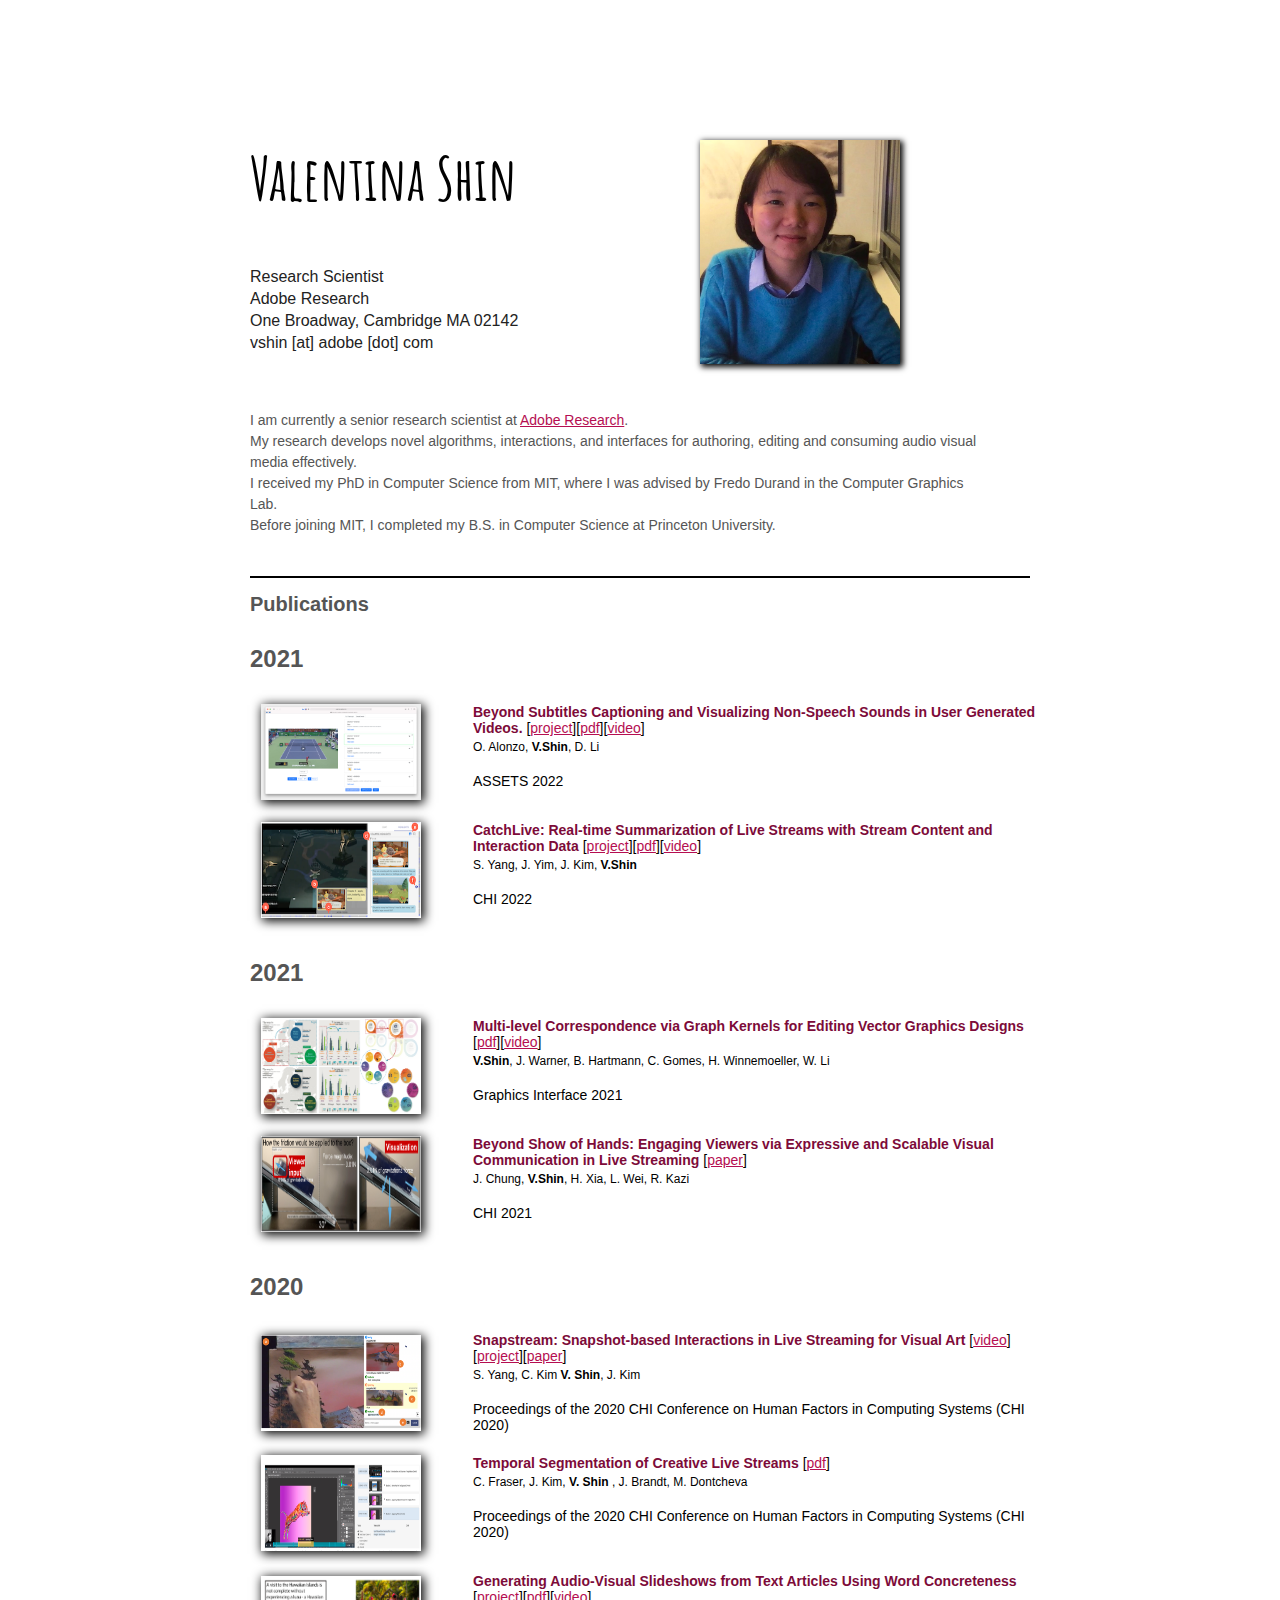
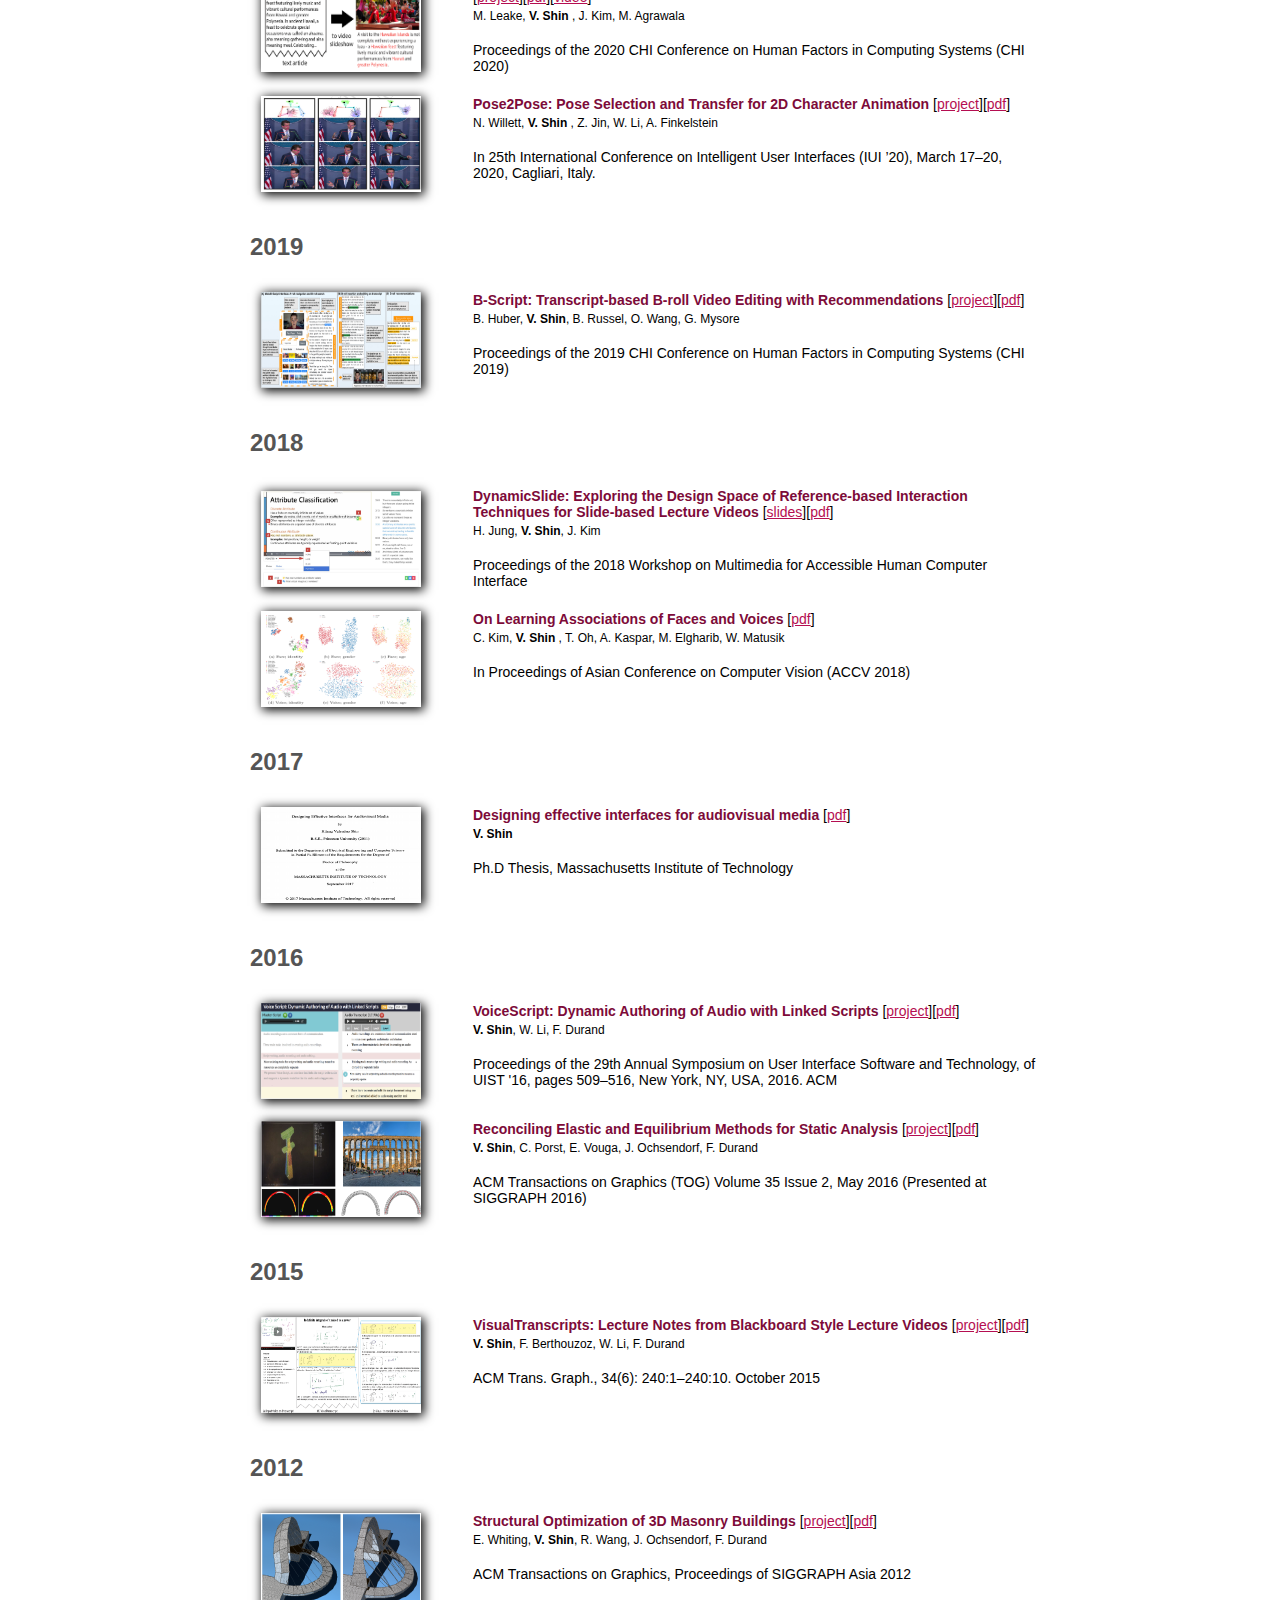
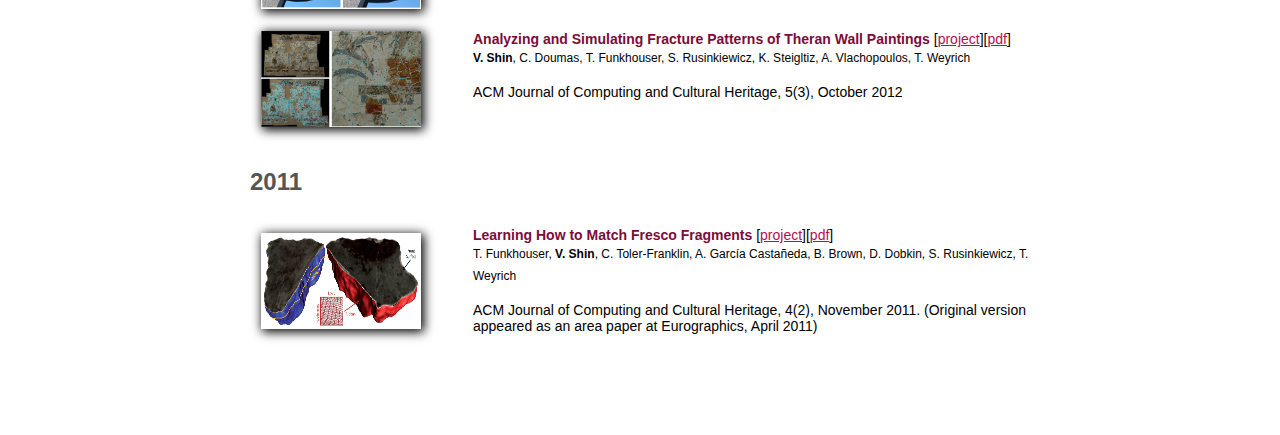
==== commit 3abe4c4a: "add 2022 publications" ====
--- a/index.html
+++ b/index.html
@@ -12,8 +12,8 @@
       <div id="header">
          <div id="header_content">
             <div class="name"> Valentina Shin</div>
-            <p class="affiliate"> 
-               Research Scientist 
+            <p class="affiliate">
+               Research Scientist
                <br>
                Adobe Research
                <br>
@@ -30,15 +30,14 @@
          <div id="intro">
             <p>
                <br>
-               I am currently a research scientist at 
-               <a href="https://research.adobe.com/">Adobe Research</a>. 
-               <br>
-               My research develops novel algorithms, interactions, and interfaces for authoring, editing and consuming audio visual media effectively.               
-               <br>
-               I received my PhD in Computer Science from MIT, where I was advised by Fredo Durand in the Computer Graphics Lab. 
+               I am currently a senior research scientist at
+               <a href="https://research.adobe.com/">Adobe Research</a>.
+               <br>
+               My research develops novel algorithms, interactions, and interfaces for authoring, editing and consuming audio visual media effectively.
+               <br>
+               I received my PhD in Computer Science from MIT, where I was advised by Fredo Durand in the Computer Graphics Lab.
                <br>
                Before joining MIT, I completed my B.S. in Computer Science at Princeton University.
-               <!-- I'm excited to work with motivatived interns! For Summer 2020, I am looking for Masters or Ph.D students who are intersted in audio-driven animation. Please contact me if you are interested.  -->
             </p>
          </div>
          <!--end of intro-->
@@ -49,6 +48,42 @@
       <p class="subsection">Publications</p>
       <h3> 2021</h3>
 
+
+      <table width="800" border="0" cellspacing="10" align="center">
+         <td width=200>
+            <img class=icon src="images/alonzo2022.png" width="200" height="120" align=left>
+         </td>
+         <td align=left valign=top>
+            <div class=pub_title>Beyond Subtitles Captioning and Visualizing Non-Speech Sounds in User Generated Videos.
+            </div>
+            <div class=links>[<a href="https://oliveralonzo.com/projects/beyond-subtitles/">project</a>][<a href="https://oliveralonzo.com/assets/pdf/beyond-subtitles.pdf">pdf</a>][<a href="https://youtu.be/OBRjjqG1Ht8">video</a>]
+            </div>
+            <p class=authors>O. Alonzo, <b> V.Shin</b>, D. Li
+            </p>
+            <div class=conf>
+               ASSETS 2022
+            <div>
+         </td>
+      </table>
+      <table width="800" border="0" cellspacing="10" align="center">
+         <td width=200>
+            <img class=icon src="images/yang2022.png" width="200" height="120" align=left>
+         </td>
+         <td align=left valign=top>
+            <div class=pub_title>CatchLive: Real-time Summarization of Live Streams with Stream Content and Interaction Data
+            </div>
+            <div class=links>[<a href="https://catchlive.kixlab.org/">project</a>][<a href="https://dl.acm.org/doi/fullHtml/10.1145/3491102.3517461">pdf</a>][<a href="https://www.youtube.com/watch?v=M7AOIPKDc20&ab_channel=ACMSIGCHI&themeRefresh=1">video</a>]
+            </div>
+            <p class=authors>S. Yang, J. Yim, J. Kim, <b> V.Shin</b>
+            </p>
+            <div class=conf>
+               CHI 2022
+            <div>
+         </td>
+      </table>
+
+      <h3> 2021</h3>
+
       <table width="800" border="0" cellspacing="10" align="center">
          <td width=200>
             <img class=icon src="images/motion_pattern_2021.png" width="200" height="120" align=left>
@@ -56,14 +91,15 @@
          <td align=left valign=top>
             <div class=pub_title>Multi-level Correspondence via Graph Kernels for Editing Vector Graphics Designs
             </div>
-            <p class=authors><b> V.Shin</b>, J. Warner, B. Hartmann, C. Gomes, H. Winnemoeller, W. Li
-            </p>
-            <div class=conf>
-               To Appear in Graphics Interface 2021
-            <div>
-         </td>
-      </table>
-      
+            <div class=links>[<a href="https://people.eecs.berkeley.edu/~bjoern/papers/shin-correspondence-gi2021.pdf">pdf</a>][<a href="https://youtu.be/3LRnof9OpJc">video</a>]
+               <p class=authors><b> V.Shin</b>, J. Warner, B. Hartmann, C. Gomes, H. Winnemoeller, W. Li
+            </p>
+            <div class=conf>
+               Graphics Interface 2021
+            <div>
+         </td>
+      </table>
+
       <table width="800" border="0" cellspacing="10" align="center">
          <td width=200>
             <img class=icon src="images/chung_vispoll_2021.png" width="200" height="120" align=left>
@@ -78,13 +114,13 @@
             <p class=authors>J. Chung, <b> V.Shin</b>, H. Xia, L. Wei, R. Kazi
             </p>
             <div class=conf>
-               To Appear in CHI 2021
+               CHI 2021
             <div>
          </td>
       </table>
 
       <h3> 2020</h3>
-      
+
       <table width="800" border="0" cellspacing="10" align="center">
          <td width=200>
             <img class=icon src="images/yang2020.png" width="200" height="120" align=left>
@@ -96,7 +132,7 @@
             <div class="links">[<a href="https://www.youtube.com/watch?v=x62vzVBD4N4">video</a>]
                [<a href="https://saelyne.github.io/snapstream/">project</a>][<a href="https://saelyne.github.io/snapstream/res/CHI2020_Snapstream.pdf">paper</a>]
             </div>
-            <p class=authors>S. Yang, C. Kim 
+            <p class=authors>S. Yang, C. Kim
                <b>V. Shin</b>, J. Kim
             </p>
             <div class=conf>
@@ -157,7 +193,7 @@
          </td>
       </table>
       <h3> 2019</h3>
-      
+
       <table width="800" border="0" cellspacing="10" align="center">
          <td width=200>
             <img class=icon src="images/b_script.jpg" width="200" height="120" align=left>
@@ -168,8 +204,8 @@
             </div>
             <div class=links>[<a href="https://berndhuber.github.io/bscript/">project</a>][<a href="https://dl.acm.org/citation.cfm?id=3300311">pdf</a>]
             </div>
-            <p class=authors>B. Huber, 
-               <b>V. Shin</b>, B. Russel, O. Wang, G. Mysore 
+            <p class=authors>B. Huber,
+               <b>V. Shin</b>, B. Russel, O. Wang, G. Mysore
             </p>
             <div class=conf>
                Proceedings of the 2019 CHI Conference on Human Factors in Computing Systems (CHI 2019)
@@ -189,8 +225,8 @@
             </div>
             <div class=links>[<a href="https://www.dropbox.com/s/vy6ro2lbse2qjrf/mm2018-mahciworkshop-dynamicslide-slides.pdf?dl=0">slides</a>][<a href="https://www.dropbox.com/s/39ut8xz2no974g3/mm2018-mahciworkshop-dynamicslide.pdf?dl=0">pdf</a>]
             </div>
-            <p class=authors>H. Jung, 
-               <b>V. Shin</b>, J. Kim 
+            <p class=authors>H. Jung,
+               <b>V. Shin</b>, J. Kim
             </p>
             <div class=conf>
                Proceedings of the 2018 Workshop on Multimedia for Accessible Human Computer Interface
@@ -208,7 +244,7 @@
             </div>
             <div class=links>[<a href="https://people.csail.mit.edu/changil/assets/face-voice-accv-2018.pdf">pdf</a>]
             </div>
-            <p class=authors>C. Kim, <b> V. Shin </b>, T. Oh, A. Kaspar, M. Elgharib, W. Matusik 
+            <p class=authors>C. Kim, <b> V. Shin </b>, T. Oh, A. Kaspar, M. Elgharib, W. Matusik
             </p>
             <div class=conf>
                In Proceedings of Asian Conference on Computer Vision (ACCV 2018)
@@ -225,7 +261,7 @@
          </td>
          <td align=left valign=top>
             <div class=pub_title>
-            Designing effective interfaces for audiovisual media            
+            Designing effective interfaces for audiovisual media
             </div>
             <div class=links>[<a href="https://people.csail.mit.edu/changil/assets/face-voice-accv-2018.pdf">pdf</a>]
             </div>
@@ -326,7 +362,7 @@
             <p class=authors><b>V. Shin</b>, C. Doumas, T. Funkhouser, S. Rusinkiewicz, K. Steigltiz, A. Vlachopoulos, T. Weyrich
             </p>
             <div class=conf>
-               ACM Journal of Computing and Cultural Heritage, 5(3), October 2012           
+               ACM Journal of Computing and Cultural Heritage, 5(3), October 2012
             <div>
          </td>
       </table>
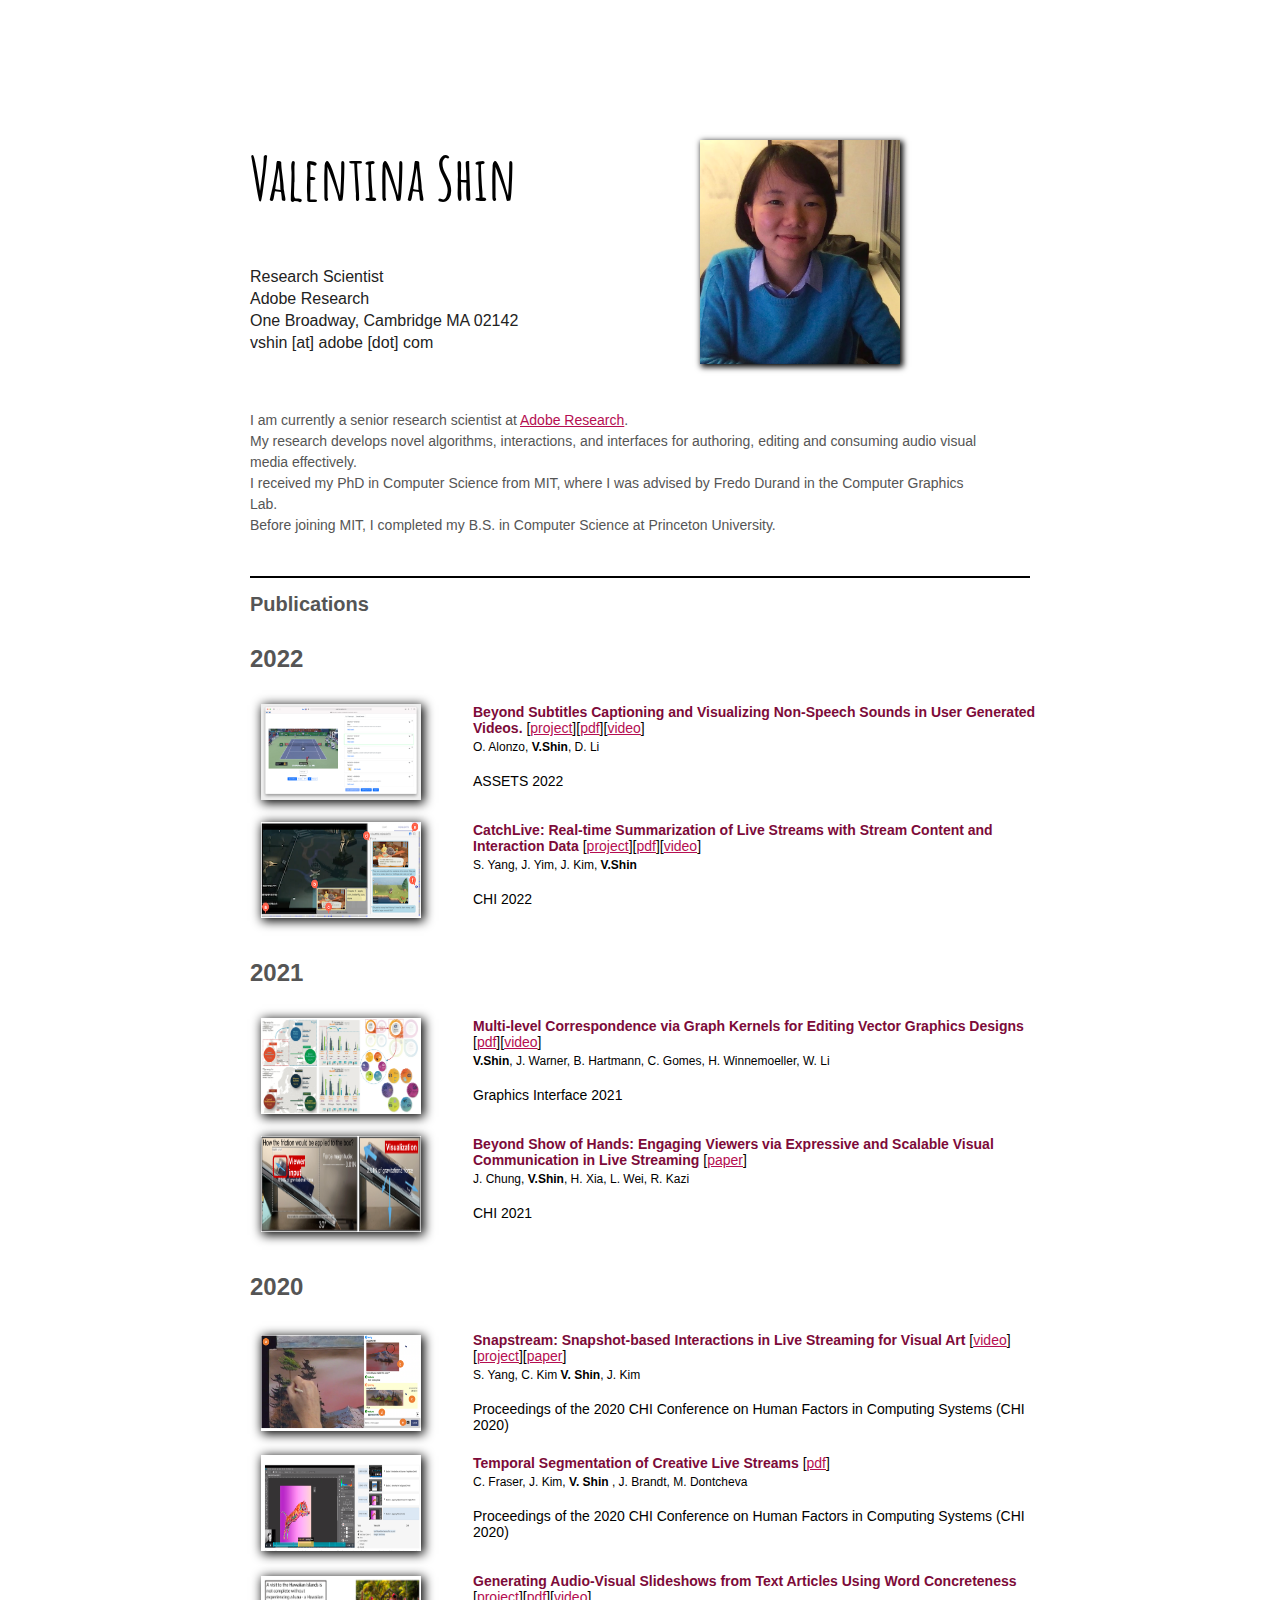
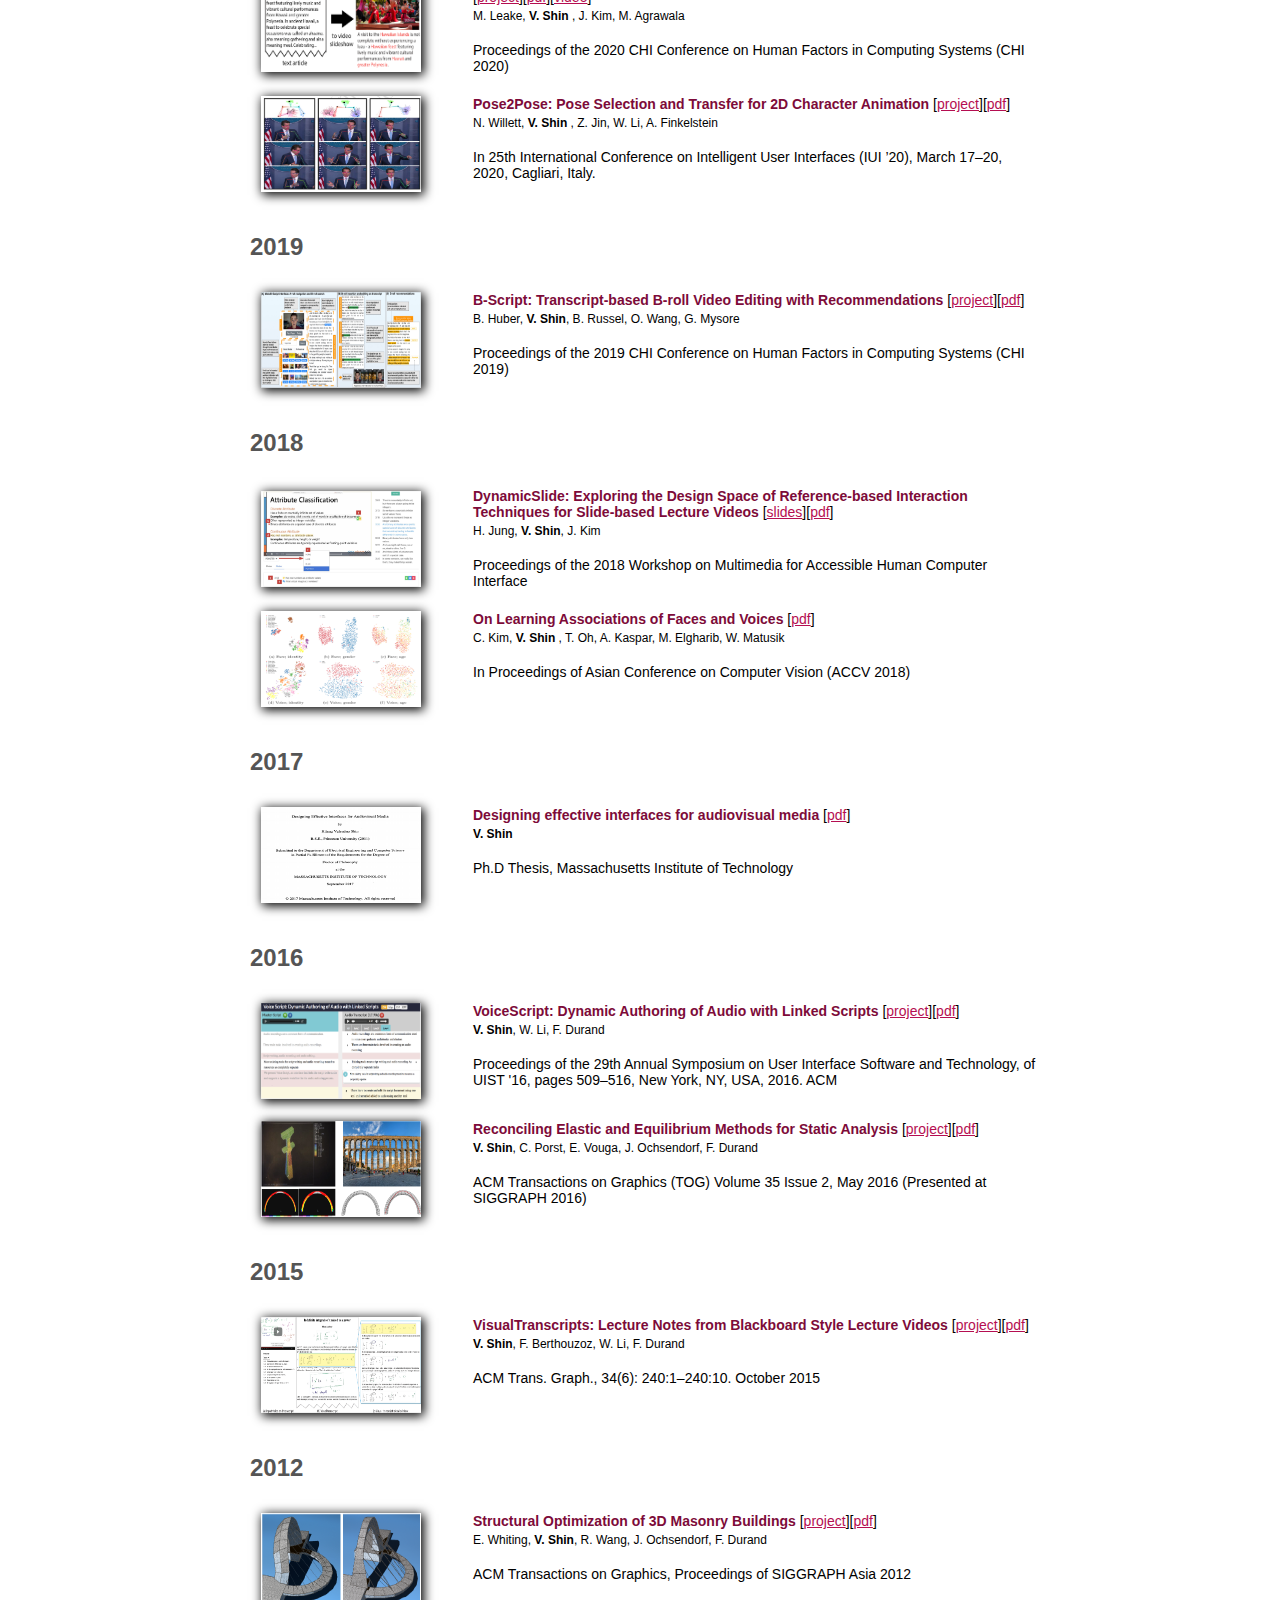
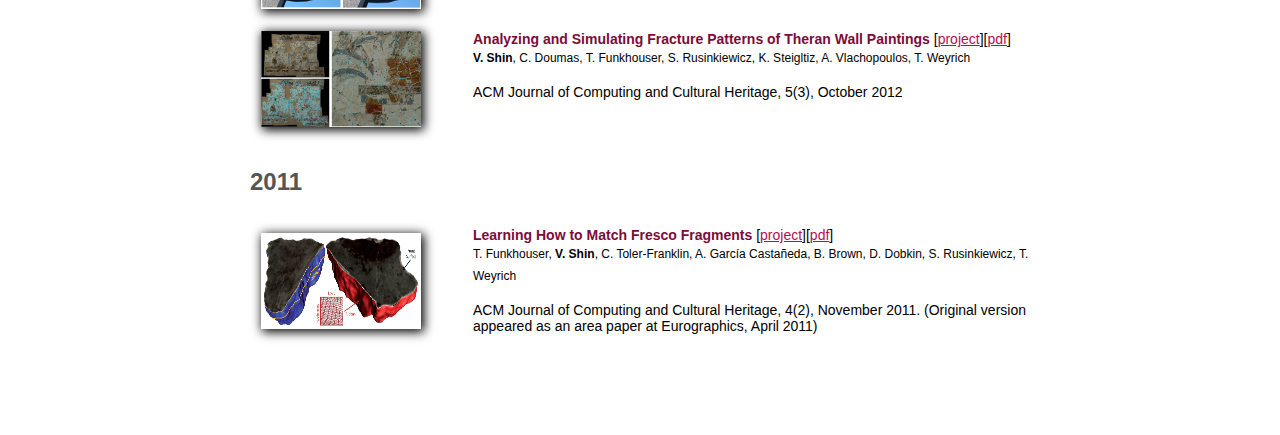
==== commit 5d3b9148: "fix typo" ====
--- a/index.html
+++ b/index.html
@@ -46,8 +46,8 @@
       <div class="line"></div>
       <div id="publications">
       <p class="subsection">Publications</p>
-      <h3> 2021</h3>
-
+
+      <h3> 2022</h3>
 
       <table width="800" border="0" cellspacing="10" align="center">
          <td width=200>
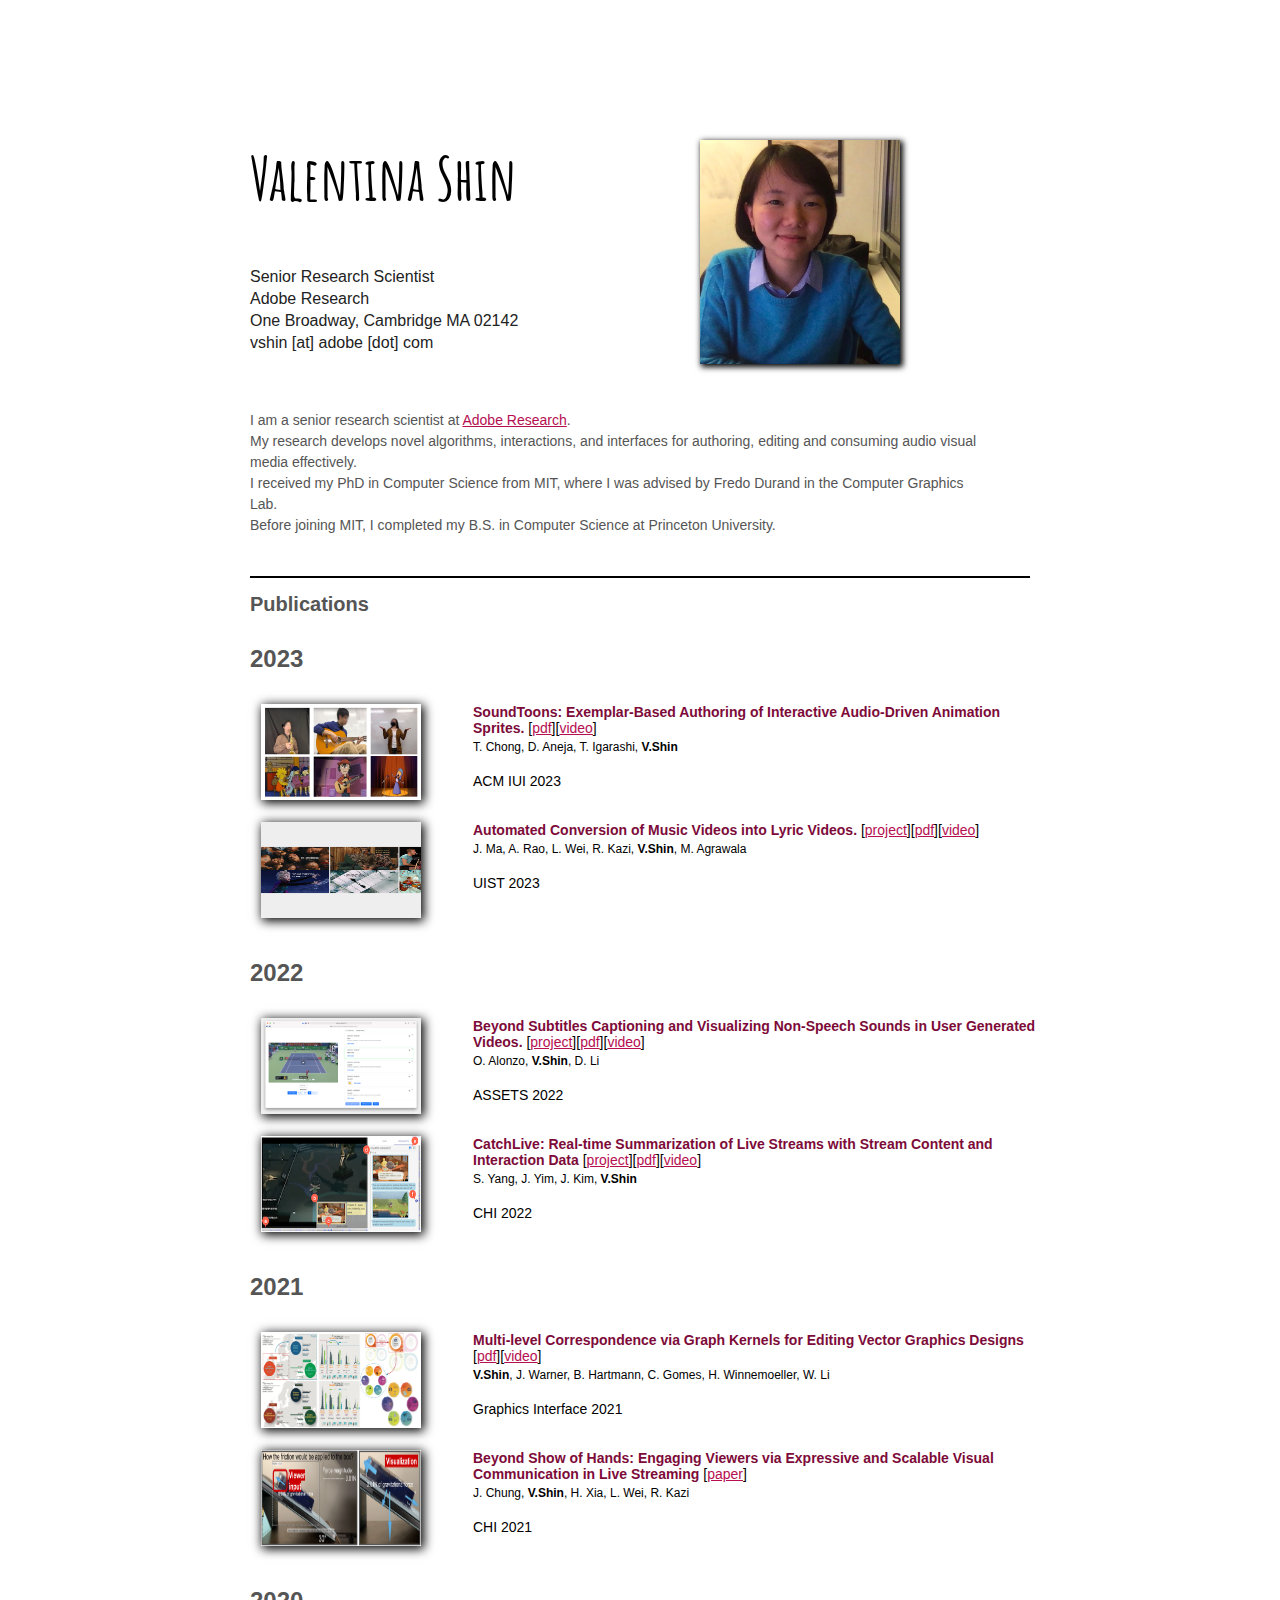
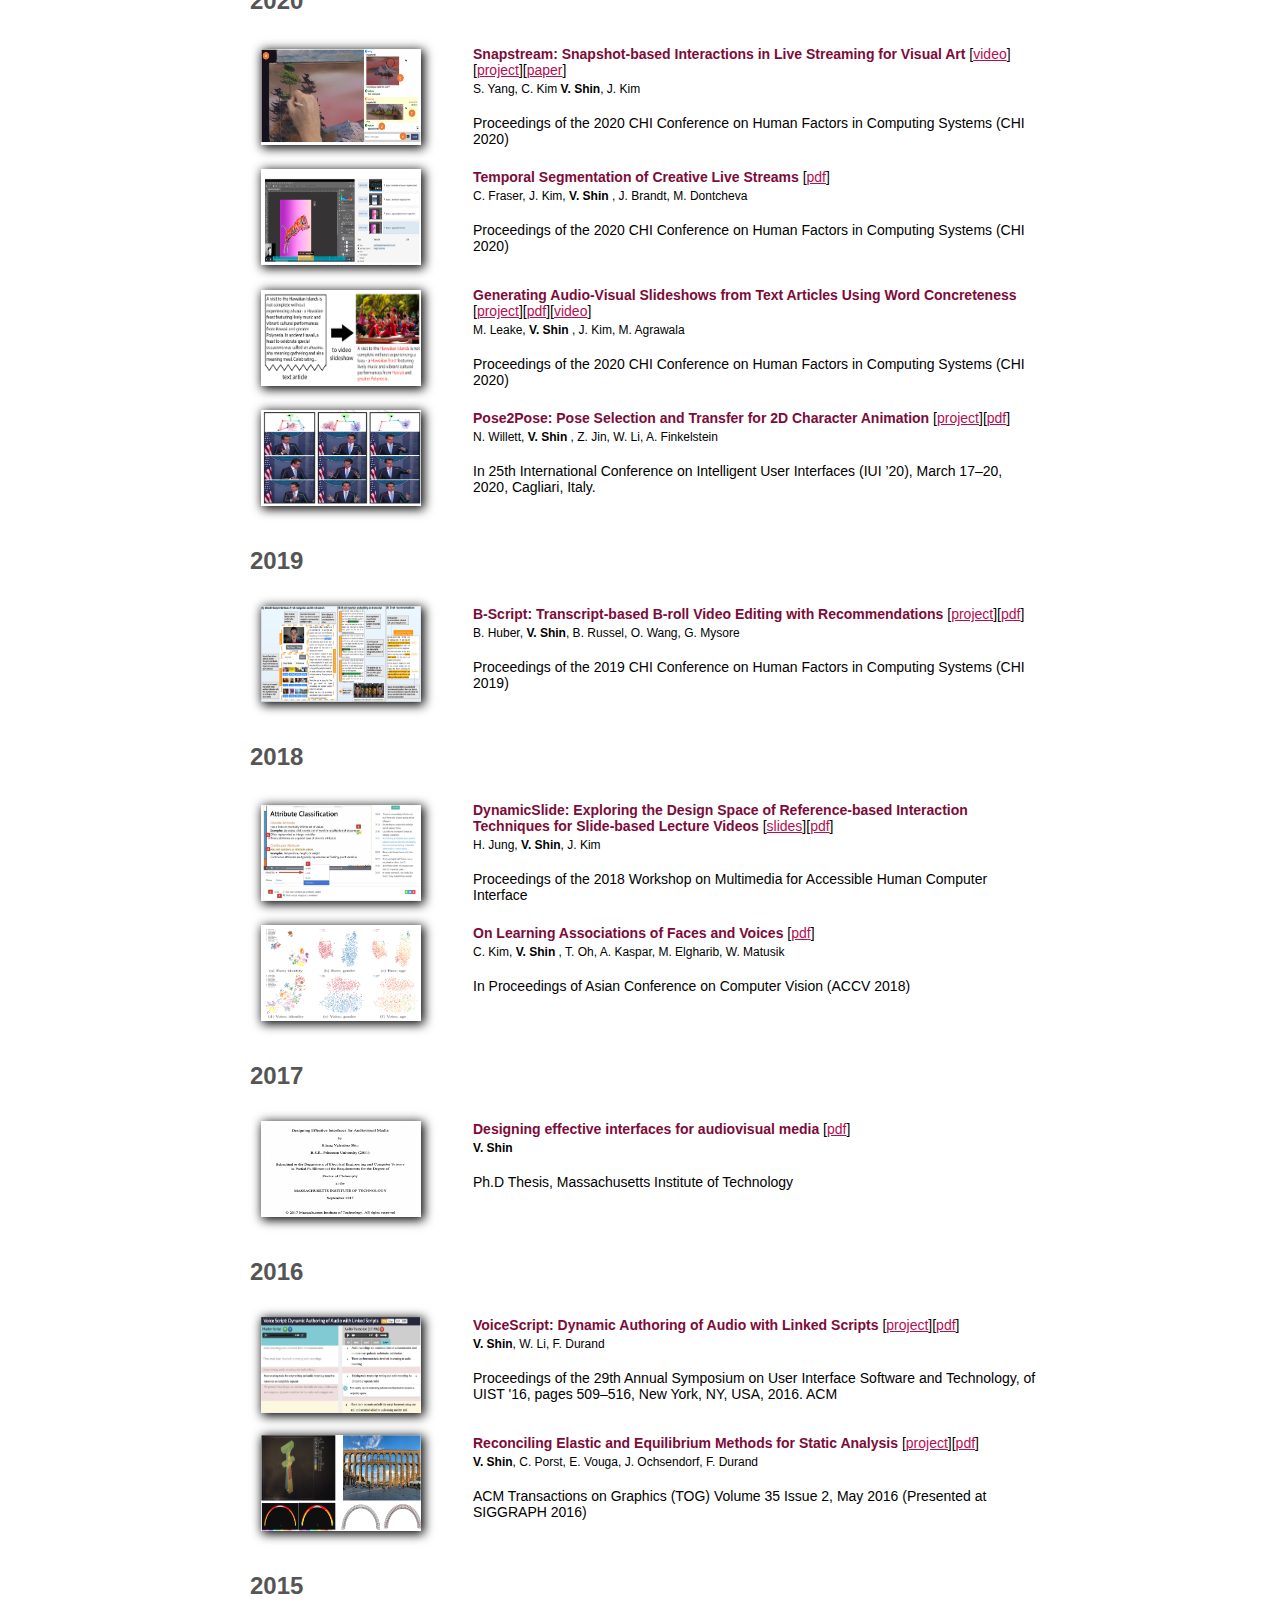
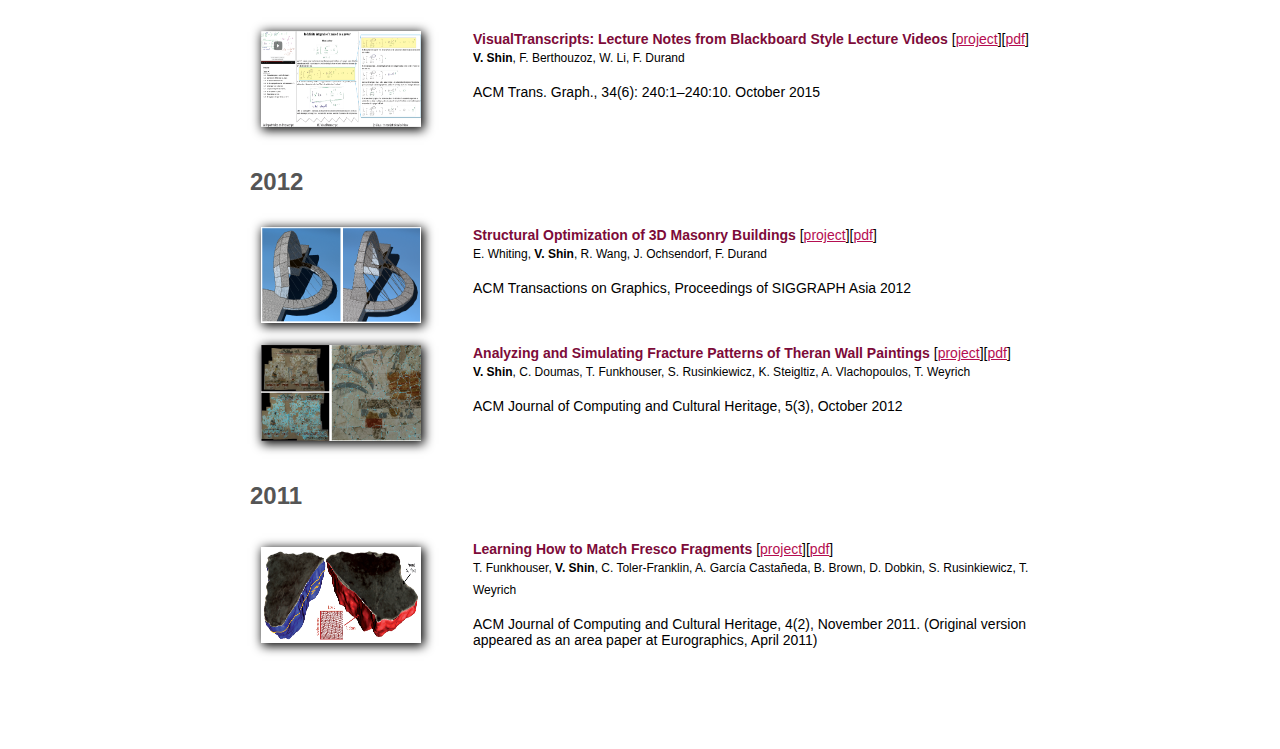
==== commit a57a0585: "update 2023 papers" ====
--- a/index.html
+++ b/index.html
@@ -13,7 +13,7 @@
          <div id="header_content">
             <div class="name"> Valentina Shin</div>
             <p class="affiliate">
-               Research Scientist
+               Senior Research Scientist
                <br>
                Adobe Research
                <br>
@@ -30,7 +30,7 @@
          <div id="intro">
             <p>
                <br>
-               I am currently a senior research scientist at
+               I am a senior research scientist at
                <a href="https://research.adobe.com/">Adobe Research</a>.
                <br>
                My research develops novel algorithms, interactions, and interfaces for authoring, editing and consuming audio visual media effectively.
@@ -47,6 +47,41 @@
       <div id="publications">
       <p class="subsection">Publications</p>
 
+      <h3> 2023</h3>
+      <table width="800" border="0" cellspacing="10" align="center">
+         <td width=200>
+            <img class=icon src="images/chong2023.png" width="200" height="120" align=left>
+         </td>
+         <td align=left valign=top>
+            <div class=pub_title>SoundToons: Exemplar-Based Authoring of Interactive Audio-Driven Animation Sprites.
+            </div>
+            <div class=links>[<a href="https://drive.google.com/file/d/1Ym8dlbC7dpuG1tleUK7rpezdIcRtQBH1/view">pdf</a>][<a href="https://www.youtube.com/watch?v=JOmh-Gg1QlQ">video</a>]
+            </div>
+            <p class=authors>T. Chong, D. Aneja, T. Igarashi, <b> V.Shin</b>
+            </p>
+            <div class=conf>
+               ACM IUI 2023
+            <div>
+         </td>
+      </table>
+
+      <table width="800" border="0" cellspacing="10" align="center">
+         <td width=200>
+            <img class=icon src="images/ma_2023.png" width="200" height="120" align=left>
+         </td>
+         <td align=left valign=top>
+            <div class=pub_title>Automated Conversion of Music Videos into Lyric Videos.
+            </div>
+            <div class=links>[<a href="https://majiaju.io/lyric-video">project</a>][<a href="https://arxiv.org/pdf/2308.14922.pdf">pdf</a>][<a href="https://www.youtube.com/watch?v=nZ9kOwvWgIU&ab_channel=ACMSIGCHI">video</a>]
+            </div>
+            <p class=authors>J. Ma, A. Rao, L. Wei, R. Kazi, <b> V.Shin</b>, M. Agrawala
+            </p>
+            <div class=conf>
+               UIST 2023
+            <div>
+         </td>
+      </table>
+
       <h3> 2022</h3>
 
       <table width="800" border="0" cellspacing="10" align="center">
